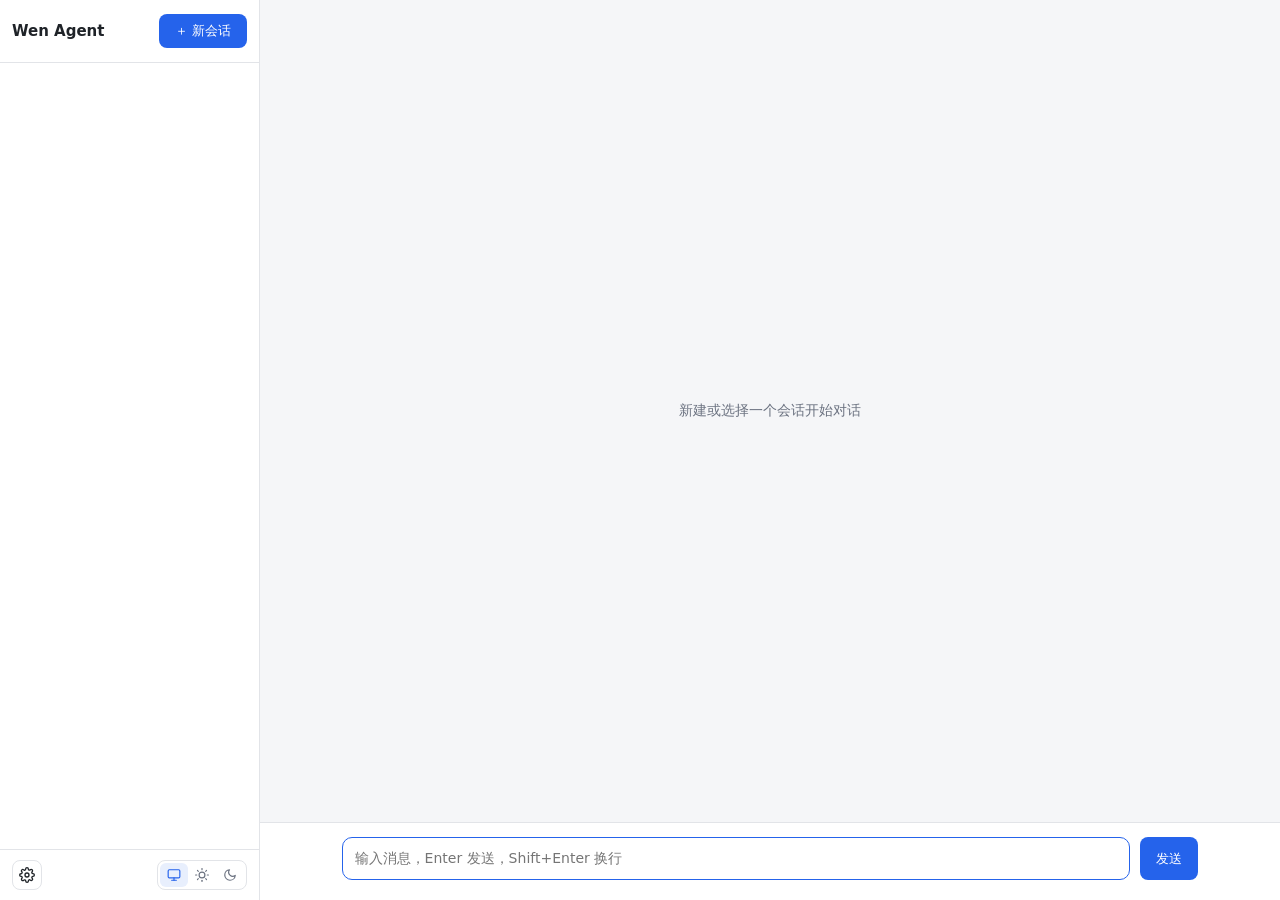
==== internal/server/webui/index.html @ 8506fc9f "web：设置页新增「模型」栏目，补充模型配置文档 - 左侧导航支持栏目切换（读 data-section，此前只是预留骨架），插件仍是默认   栏目，模型排在其后。 - 模型页：提供商卡片（类型 / " ====
<!DOCTYPE html>
<html lang="zh-CN">
<head>
  <meta charset="UTF-8">
  <meta name="viewport" content="width=device-width, initial-scale=1.0">
  <title>Wen Agent</title>
  <script>
    // 首屏前确定主题，避免闪白/闪黑
    (function () {
      var s = localStorage.getItem("wen-theme") || "system";
      var dark = s === "dark" || (s === "system" && matchMedia("(prefers-color-scheme: dark)").matches);
      document.documentElement.dataset.theme = dark ? "dark" : "light";
    })();
  </script>
  <link rel="stylesheet" href="style.css">
</head>
<body>
  <div class="app">
    <aside class="sidebar">
      <div class="sidebar-header">
        <span class="logo">Wen Agent</span>
        <div class="header-actions">
          <button id="btn-new" class="btn-primary" title="新建会话">＋ 新会话</button>
        </div>
      </div>
      <ul id="session-list" class="session-list"></ul>
      <div class="sidebar-footer">
        <button id="btn-settings" class="btn-icon btn-square" title="设置">
          <svg viewBox="0 0 24 24" fill="none" stroke="currentColor" stroke-width="2" stroke-linecap="round" stroke-linejoin="round"><circle cx="12" cy="12" r="3"/><path d="M19.4 15a1.65 1.65 0 0 0 .33 1.82l.06.06a2 2 0 1 1-2.83 2.83l-.06-.06a1.65 1.65 0 0 0-1.82-.33 1.65 1.65 0 0 0-1 1.51V21a2 2 0 1 1-4 0v-.09A1.65 1.65 0 0 0 9 19.4a1.65 1.65 0 0 0-1.82.33l-.06.06a2 2 0 1 1-2.83-2.83l.06-.06a1.65 1.65 0 0 0 .33-1.82 1.65 1.65 0 0 0-1.51-1H3a2 2 0 1 1 0-4h.09A1.65 1.65 0 0 0 4.6 9a1.65 1.65 0 0 0-.33-1.82l-.06-.06a2 2 0 1 1 2.83-2.83l.06.06a1.65 1.65 0 0 0 1.82.33H9a1.65 1.65 0 0 0 1-1.51V3a2 2 0 1 1 4 0v.09a1.65 1.65 0 0 0 1 1.51 1.65 1.65 0 0 0 1.82-.33l.06-.06a2 2 0 1 1 2.83 2.83l-.06.06a1.65 1.65 0 0 0-.33 1.82V9a1.65 1.65 0 0 0 1.51 1H21a2 2 0 1 1 0 4h-.09a1.65 1.65 0 0 0-1.51 1z"/></svg>
        </button>
        <div id="theme-seg" class="theme-seg" title="界面风格">
          <span class="theme-seg-thumb"></span>
          <button class="theme-seg-btn" data-theme-opt="system" title="跟随系统">
            <svg viewBox="0 0 24 24" fill="none" stroke="currentColor" stroke-width="2" stroke-linecap="round" stroke-linejoin="round"><rect x="2" y="3" width="20" height="14" rx="2" ry="2"/><line x1="8" y1="21" x2="16" y2="21"/><line x1="12" y1="17" x2="12" y2="21"/></svg>
          </button>
          <button class="theme-seg-btn" data-theme-opt="light" title="浅色">
            <svg viewBox="0 0 24 24" fill="none" stroke="currentColor" stroke-width="2" stroke-linecap="round" stroke-linejoin="round"><circle cx="12" cy="12" r="5"/><line x1="12" y1="1" x2="12" y2="3"/><line x1="12" y1="21" x2="12" y2="23"/><line x1="4.22" y1="4.22" x2="5.64" y2="5.64"/><line x1="18.36" y1="18.36" x2="19.78" y2="19.78"/><line x1="1" y1="12" x2="3" y2="12"/><line x1="21" y1="12" x2="23" y2="12"/><line x1="4.22" y1="19.78" x2="5.64" y2="18.36"/><line x1="18.36" y1="5.64" x2="19.78" y2="4.22"/></svg>
          </button>
          <button class="theme-seg-btn" data-theme-opt="dark" title="深色">
            <svg viewBox="0 0 24 24" fill="none" stroke="currentColor" stroke-width="2" stroke-linecap="round" stroke-linejoin="round"><path d="M21 12.79A9 9 0 1 1 11.21 3 7 7 0 0 0 21 12.79z"/></svg>
          </button>
        </div>
      </div>
    </aside>

    <main class="chat">
      <div id="messages" class="messages">
        <div class="empty-hint" id="empty-hint">新建或选择一个会话开始对话</div>
      </div>
      <form id="chat-form" class="composer">
        <div id="cmd-menu" class="cmd-menu hidden"></div>
        <textarea id="input" rows="1" placeholder="输入消息，Enter 发送，Shift+Enter 换行"></textarea>
        <button type="submit" id="btn-send" class="btn-primary">发送</button>
      </form>
    </main>
  </div>

  <div id="settings-view" class="settings-view hidden">
    <div class="settings-header">
      <button id="btn-settings-back" class="btn-icon btn-square" title="返回">
        <svg viewBox="0 0 24 24" fill="none" stroke="currentColor" stroke-width="2" stroke-linecap="round" stroke-linejoin="round"><path d="M19 12H5"/><path d="M12 19l-7-7 7-7"/></svg>
      </button>
      <span class="settings-title">设置</span>
    </div>
    <div class="settings-main">
      <nav class="settings-nav" id="settings-nav">
        <button class="settings-nav-item active" data-section="plugins">插件</button>
        <button class="settings-nav-item" data-section="models">模型</button>
      </nav>
      <div class="settings-content">
        <section class="settings-section" id="section-plugins">
          <h3>插件</h3>
          <p class="settings-desc">开关立即生效并持久化，作用于下一次对话请求。</p>
          <div id="settings-plugins" class="plugin-grid"></div>
        </section>
        <section class="settings-section hidden" id="section-models">
          <h3>模型</h3>
          <p class="settings-desc">改动写入 &lt;配置目录&gt;/models.json，保存后下一次对话请求即生效。</p>
          <div id="models-error" class="modal-error hidden"></div>
          <div class="models-toolbar">
            <span id="models-current" class="models-current"></span>
            <button id="btn-add-provider" class="btn-primary" type="button">＋ 新增提供商</button>
          </div>
          <div id="settings-models" class="provider-list"></div>
        </section>
      </div>
    </div>
  </div>

  <div id="plugin-config-modal" class="modal-overlay hidden">
    <div class="modal" role="dialog" aria-modal="true" aria-labelledby="plugin-config-title">
      <div class="modal-head">
        <span class="modal-title" id="plugin-config-title">插件配置</span>
        <button id="btn-config-close" class="btn-icon btn-square" type="button" title="关闭">
          <svg viewBox="0 0 24 24" fill="none" stroke="currentColor" stroke-width="2" stroke-linecap="round" stroke-linejoin="round"><line x1="18" y1="6" x2="6" y2="18"/><line x1="6" y1="6" x2="18" y2="18"/></svg>
        </button>
      </div>
      <form id="plugin-config-form" class="modal-body"></form>
      <div id="plugin-config-error" class="modal-error hidden"></div>
      <div class="modal-foot">
        <button id="btn-config-reset" class="btn-ghost" type="button">恢复默认</button>
        <span class="modal-foot-gap"></span>
        <button id="btn-config-cancel" class="btn-ghost" type="button">取消</button>
        <button id="btn-config-save" class="btn-primary" type="button">保存</button>
      </div>
    </div>
  </div>

  <div id="provider-modal" class="modal-overlay hidden">
    <div class="modal" role="dialog" aria-modal="true" aria-labelledby="provider-modal-title">
      <div class="modal-head">
        <span class="modal-title" id="provider-modal-title">提供商</span>
        <button id="btn-provider-close" class="btn-icon btn-square" type="button" title="关闭">
          <svg viewBox="0 0 24 24" fill="none" stroke="currentColor" stroke-width="2" stroke-linecap="round" stroke-linejoin="round"><line x1="18" y1="6" x2="6" y2="18"/><line x1="6" y1="6" x2="18" y2="18"/></svg>
        </button>
      </div>
      <form id="provider-form" class="modal-body"></form>
      <div id="provider-error" class="modal-error hidden"></div>
      <div class="modal-foot">
        <button id="btn-provider-test" class="btn-ghost" type="button">测试连接</button>
        <span class="modal-foot-gap"></span>
        <button id="btn-provider-cancel" class="btn-ghost" type="button">取消</button>
        <button id="btn-provider-save" class="btn-primary" type="button">保存</button>
      </div>
    </div>
  </div>

  <div id="model-modal" class="modal-overlay hidden">
    <div class="modal" role="dialog" aria-modal="true" aria-labelledby="model-modal-title">
      <div class="modal-head">
        <span class="modal-title" id="model-modal-title">模型</span>
        <button id="btn-model-close" class="btn-icon btn-square" type="button" title="关闭">
          <svg viewBox="0 0 24 24" fill="none" stroke="currentColor" stroke-width="2" stroke-linecap="round" stroke-linejoin="round"><line x1="18" y1="6" x2="6" y2="18"/><line x1="6" y1="6" x2="18" y2="18"/></svg>
        </button>
      </div>
      <form id="model-form" class="modal-body"></form>
      <div id="model-error" class="modal-error hidden"></div>
      <div class="modal-foot">
        <span class="modal-foot-gap"></span>
        <button id="btn-model-cancel" class="btn-ghost" type="button">取消</button>
        <button id="btn-model-save" class="btn-primary" type="button">保存</button>
      </div>
    </div>
  </div>

  <script src="vendor/marked.min.js"></script>
  <script src="vendor/purify.min.js"></script>
  <script src="app.js"></script>
</body>
</html>
---- internal/server/webui/style.css ----
* { margin: 0; padding: 0; box-sizing: border-box; }

:root {
  --bg: #f5f6f8;
  --panel: #ffffff;
  --border: #e2e4e8;
  --text: #1f2328;
  --text-dim: #6b7280;
  --accent: #2563eb;
  --accent-hover: #1d4ed8;
  --user-bubble: #2563eb;
  --tool-bg: #f0f1f3;
  --active-bg: #e8effd;
  --danger: #dc2626;
  --danger-bg: #fee2e2;
  --code-bg: rgba(0, 0, 0, 0.06);
  --pre-bg: #0f172a;
  --pre-text: #e2e8f0;
}

:root[data-theme="dark"] {
  --bg: #12151a;
  --panel: #1a1f26;
  --border: #2b323c;
  --text: #e5e7eb;
  --text-dim: #98a2b0;
  --accent: #3b82f6;
  --accent-hover: #2563eb;
  --user-bubble: #2b5cc4;
  --tool-bg: #232a33;
  --active-bg: #1f2c48;
  --danger: #f87171;
  --danger-bg: #3d1f1f;
  --code-bg: rgba(255, 255, 255, 0.1);
  --pre-bg: #0b1017;
  --pre-text: #d7e0ec;
}

html, body { height: 100%; }

body {
  font-family: "Segoe UI", "Microsoft YaHei", system-ui, sans-serif;
  color: var(--text);
  background: var(--bg);
}

.app { display: flex; height: 100vh; }

/* ---------- 侧边栏 ---------- */
.sidebar {
  width: 260px;
  flex-shrink: 0;
  background: var(--panel);
  border-right: 1px solid var(--border);
  display: flex;
  flex-direction: column;
}

.sidebar-header {
  padding: 14px 12px;
  display: flex;
  align-items: center;
  justify-content: space-between;
  border-bottom: 1px solid var(--border);
}

.logo { font-weight: 700; font-size: 15px; }

.header-actions { display: flex; align-items: center; gap: 6px; }

.btn-icon {
  border: 1px solid var(--border);
  background: var(--panel);
  color: var(--text);
  border-radius: 8px;
  padding: 5px 8px;
  font-size: 14px;
  line-height: 1;
  cursor: pointer;
}
.btn-icon:hover { background: var(--bg); }

/* 正方形图标按钮（SVG 图标随 currentColor 适配明暗主题） */
.btn-square {
  width: 30px;
  height: 30px;
  padding: 0;
  display: inline-flex;
  align-items: center;
  justify-content: center;
}
.btn-square svg { width: 16px; height: 16px; }

.session-list { list-style: none; overflow-y: auto; flex: 1; padding: 8px; }

.sidebar-footer {
  padding: 10px 12px;
  border-top: 1px solid var(--border);
  display: flex;
  align-items: center;
  justify-content: space-between;
}

/* 三段式主题滑块：跟随系统 / 浅色 / 深色 */
.theme-seg {
  position: relative;
  display: flex;
  padding: 2px;
  border: 1px solid var(--border);
  border-radius: 8px;
  background: var(--panel);
}
.theme-seg-btn {
  position: relative;
  z-index: 1;
  width: 28px;
  height: 24px;
  border: none;
  background: none;
  color: var(--text-dim);
  display: inline-flex;
  align-items: center;
  justify-content: center;
  border-radius: 6px;
  cursor: pointer;
}
.theme-seg-btn svg { width: 14px; height: 14px; }
.theme-seg-btn:hover { color: var(--text); }
.theme-seg-btn.active { color: var(--accent); }
.theme-seg-thumb {
  position: absolute;
  top: 2px;
  left: 2px;
  width: 28px;
  height: 24px;
  border-radius: 6px;
  background: var(--active-bg);
  transition: transform 0.15s ease;
}
.theme-seg[data-active="light"] .theme-seg-thumb { transform: translateX(28px); }
.theme-seg[data-active="dark"] .theme-seg-thumb { transform: translateX(56px); }

.session-item {
  padding: 9px 10px;
  border-radius: 8px;
  cursor: pointer;
  font-size: 13px;
  display: flex;
  align-items: center;
  justify-content: space-between;
  gap: 6px;
  color: var(--text-dim);
}

.session-item:hover { background: var(--bg); }
.session-item.active { background: var(--active-bg); color: var(--accent); font-weight: 600; }

.session-item .title {
  overflow: hidden;
  text-overflow: ellipsis;
  white-space: nowrap;
  flex: 1;
}

.session-item .btn-del {
  border: none; background: none; cursor: pointer;
  color: var(--text-dim); font-size: 13px; padding: 2px 4px;
  border-radius: 4px; visibility: hidden;
}
.session-item:hover .btn-del { visibility: visible; }
.session-item .btn-del:hover { color: var(--danger); background: var(--danger-bg); }

/* ---------- 聊天区 ---------- */
.chat { flex: 1; display: flex; flex-direction: column; min-width: 0; }

.messages {
  flex: 1;
  overflow-y: auto;
  padding: 24px clamp(16px, 8%, 120px);
  display: flex;
  flex-direction: column;
  gap: 14px;
}

/* 容器溢出滚动时禁止压缩子项：overflow:hidden 的子项（如工具块）
   自动最小高度会失效，会被 flex 压成一条细线 */
.messages > * { flex-shrink: 0; }

.empty-hint {
  margin: auto;
  color: var(--text-dim);
  font-size: 14px;
}

.msg { display: flex; flex-direction: column; max-width: 85%; }
.msg.user { align-self: flex-end; align-items: flex-end; }
.msg.assistant { align-self: flex-start; align-items: flex-start; }

.bubble {
  padding: 10px 14px;
  border-radius: 12px;
  font-size: 14px;
  line-height: 1.65;
  white-space: pre-wrap;
  word-break: break-word;
}

.msg.user .bubble { background: var(--user-bubble); color: #fff; border-bottom-right-radius: 4px; }
.msg.assistant .bubble { background: var(--panel); border: 1px solid var(--border); border-bottom-left-radius: 4px; }

/* ---------- Markdown 内容（助手气泡） ---------- */
.bubble.md { white-space: normal; }

.bubble.md > *:first-child { margin-top: 0; }
.bubble.md > *:last-child { margin-bottom: 0; }

.bubble.md p { margin: 0 0 8px; }

.bubble.md h1, .bubble.md h2, .bubble.md h3, .bubble.md h4 {
  margin: 14px 0 6px;
  line-height: 1.4;
}
.bubble.md h1 { font-size: 18px; }
.bubble.md h2 { font-size: 16px; }
.bubble.md h3 { font-size: 15px; }
.bubble.md h4 { font-size: 14px; }

.bubble.md code {
  font-family: Consolas, "Courier New", monospace;
  font-size: 12.5px;
  background: var(--code-bg);
  padding: 1px 5px;
  border-radius: 4px;
}

.bubble.md pre {
  background: var(--pre-bg);
  color: var(--pre-text);
  padding: 10px 14px;
  border-radius: 8px;
  overflow-x: auto;
  margin: 8px 0;
  line-height: 1.55;
}
.bubble.md pre code {
  background: none;
  padding: 0;
  color: inherit;
}

.bubble.md ul, .bubble.md ol { margin: 4px 0 8px; padding-left: 22px; }
.bubble.md li { margin: 2px 0; }
.bubble.md li > p { margin: 0; }

.bubble.md blockquote {
  border-left: 3px solid var(--border);
  padding: 2px 0 2px 10px;
  margin: 8px 0;
  color: var(--text-dim);
}

.bubble.md table {
  border-collapse: collapse;
  margin: 8px 0;
  display: block;
  max-width: 100%;
  overflow-x: auto;
  font-size: 13px;
}
.bubble.md th, .bubble.md td {
  border: 1px solid var(--border);
  padding: 5px 10px;
  text-align: left;
}
.bubble.md th { background: var(--tool-bg); }

.bubble.md a { color: var(--accent); }
.bubble.md hr { border: none; border-top: 1px solid var(--border); margin: 12px 0; }
.bubble.md img { max-width: 100%; border-radius: 6px; }

.msg.assistant .bubble.streaming::after {
  content: "▍";
  color: var(--accent);
  animation: blink 1s step-end infinite;
}
@keyframes blink { 50% { opacity: 0; } }

/* 思考过程块 */
.thinking-block {
  align-self: flex-start;
  max-width: 85%;
  border: 1px dashed var(--border);
  border-radius: 8px;
  font-size: 12.5px;
}

.thinking-block summary {
  padding: 7px 12px;
  cursor: pointer;
  color: var(--text-dim);
  user-select: none;
}

.thinking-block .thinking-content {
  border-top: 1px dashed var(--border);
  padding: 8px 12px;
  color: var(--text-dim);
  white-space: pre-wrap;
  word-break: break-word;
  line-height: 1.6;
  max-height: 260px;
  overflow-y: auto;
}

/* 工具调用块 */
.tool-block {
  align-self: flex-start;
  max-width: 85%;
  background: var(--tool-bg);
  border: 1px solid var(--border);
  border-radius: 8px;
  font-size: 12.5px;
  overflow: hidden;
}

.tool-block summary {
  padding: 7px 12px;
  cursor: pointer;
  color: var(--text-dim);
  user-select: none;
}
.tool-block summary .tool-name { color: var(--accent); font-family: Consolas, monospace; }
.tool-block .tool-detail {
  border-top: 1px solid var(--border);
  padding: 8px 12px;
  font-family: Consolas, "Courier New", monospace;
  font-size: 12px;
  white-space: pre-wrap;
  word-break: break-all;
  max-height: 240px;
  overflow-y: auto;
  color: var(--text);
}
.tool-detail .label { color: var(--text-dim); font-family: inherit; }

/* 系统信息块（命令输出等，本地展示） */
.sys-block {
  align-self: center;
  max-width: 85%;
  background: var(--tool-bg);
  border: 1px solid var(--border);
  border-radius: 8px;
  padding: 8px 14px;
  font-size: 12.5px;
  color: var(--text-dim);
  white-space: pre-wrap;
  line-height: 1.8;
}

.msg-error {
  align-self: center;
  color: var(--danger);
  background: var(--danger-bg);
  padding: 8px 14px;
  border-radius: 8px;
  font-size: 13px;
  white-space: pre-wrap;
}

/* ---------- 输入区 ---------- */
.composer {
  display: flex;
  gap: 10px;
  padding: 14px clamp(16px, 8%, 120px) 20px;
  border-top: 1px solid var(--border);
  background: var(--panel);
  position: relative;
}

/* 命令菜单：悬浮于输入框上方 */
.cmd-menu {
  position: absolute;
  bottom: calc(100% + 8px);
  left: clamp(16px, 8%, 120px);
  min-width: 340px;
  max-width: 60%;
  background: var(--panel);
  border: 1px solid var(--border);
  border-radius: 10px;
  box-shadow: 0 8px 24px rgba(0, 0, 0, 0.18);
  overflow: hidden;
  z-index: 10;
}
.cmd-menu.hidden { display: none; }

.cmd-item {
  display: flex;
  align-items: baseline;
  gap: 12px;
  padding: 9px 14px;
  cursor: pointer;
  font-size: 13px;
}
.cmd-item.active, .cmd-item:hover { background: var(--active-bg); }
.cmd-name { color: var(--accent); font-family: Consolas, "Courier New", monospace; flex-shrink: 0; }
.cmd-desc { color: var(--text-dim); font-size: 12px; }

.composer textarea {
  flex: 1;
  resize: none;
  border: 1px solid var(--border);
  border-radius: 10px;
  padding: 10px 12px;
  font: inherit;
  font-size: 14px;
  line-height: 1.5;
  outline: none;
  background: var(--panel);
  color: var(--text);
  overflow-y: hidden; /* 默认无滚动条，超过 3 行后由 JS 打开 */
}
.composer textarea:focus { border-color: var(--accent); }

.btn-primary {
  border: none;
  background: var(--accent);
  color: #fff;
  border-radius: 8px;
  padding: 8px 16px;
  font-size: 13px;
  cursor: pointer;
  flex-shrink: 0;
}
.btn-primary:hover { background: var(--accent-hover); }
.btn-primary:disabled { background: #9ca3af; cursor: not-allowed; }

/* ---------- 设置页（全屏覆盖） ---------- */
.settings-view {
  position: fixed;
  inset: 0;
  background: var(--bg);
  z-index: 100;
  display: flex;
  flex-direction: column;
}
.settings-view.hidden { display: none; }

.settings-header {
  display: flex;
  align-items: center;
  gap: 12px;
  padding: 12px 18px;
  border-bottom: 1px solid var(--border);
  background: var(--panel);
}
.settings-title { font-weight: 700; font-size: 15px; }

.settings-main { flex: 1; display: flex; min-height: 0; }

/* 左侧栏目导航 */
.settings-nav {
  width: 180px;
  flex-shrink: 0;
  background: var(--panel);
  border-right: 1px solid var(--border);
  padding: 12px 8px;
  display: flex;
  flex-direction: column;
  gap: 2px;
}
.settings-nav-item {
  border: none;
  background: none;
  font: inherit;
  font-size: 13px;
  color: var(--text-dim);
  text-align: left;
  padding: 8px 12px;
  border-radius: 8px;
  cursor: pointer;
}
.settings-nav-item:hover { background: var(--bg); }
.settings-nav-item.active { background: var(--active-bg); color: var(--accent); font-weight: 600; }

/* 右侧内容区 */
.settings-content { flex: 1; overflow-y: auto; padding: 20px 24px; }
.settings-section { max-width: 1080px; }
.settings-section.hidden { display: none; }
.settings-section h3 { font-size: 15px; margin-bottom: 4px; }
.settings-desc { font-size: 12.5px; color: var(--text-dim); margin-bottom: 14px; }

/* 插件卡片网格：随宽度一行 2~3 个 */
.plugin-grid {
  display: grid;
  grid-template-columns: repeat(auto-fill, minmax(320px, 1fr));
  gap: 12px;
}
.plugin-card {
  background: var(--panel);
  border: 1px solid var(--border);
  border-radius: 10px;
  padding: 12px 14px;
  display: flex;
  flex-direction: column;
  gap: 6px;
}
.plugin-card-head {
  display: flex;
  align-items: center;
  justify-content: space-between;
  gap: 10px;
}
.plugin-card-name { font-size: 13.5px; font-weight: 600; }
.plugin-card-actions { display: flex; align-items: center; gap: 8px; flex-shrink: 0; }

/* 卡片右上角的配置齿轮（仅有可配置项的插件显示） */
.btn-gear {
  width: 26px;
  height: 26px;
  color: var(--text-dim);
}
.btn-gear:hover { color: var(--text); }
.btn-gear svg { width: 15px; height: 15px; }

.plugin-card-tags { display: flex; flex-wrap: wrap; gap: 4px; }
.plugin-card-tags .tag {
  font-size: 11.5px;
  color: var(--text-dim);
  background: var(--tool-bg);
  border: 1px solid var(--border);
  border-radius: 999px;
  padding: 1px 8px;
}
.plugin-card-desc { font-size: 12.5px; color: var(--text-dim); }

/* 滑动开关 */
.switch { position: relative; display: inline-block; width: 40px; height: 22px; flex-shrink: 0; }
.switch input { opacity: 0; width: 0; height: 0; }
.switch .slider {
  position: absolute;
  inset: 0;
  background: var(--border);
  border-radius: 999px;
  transition: background 0.15s;
  cursor: pointer;
}
.switch .slider::before {
  content: "";
  position: absolute;
  width: 16px;
  height: 16px;
  left: 3px;
  top: 3px;
  background: #fff;
  border-radius: 50%;
  transition: transform 0.15s;
  box-shadow: 0 1px 3px rgba(0, 0, 0, 0.3);
}
.switch input:checked + .slider { background: var(--accent); }
.switch input:checked + .slider::before { transform: translateX(18px); }
.switch input:disabled + .slider { opacity: 0.5; cursor: wait; }

/* ---------- 模型配置 ---------- */
.models-toolbar {
  display: flex;
  align-items: center;
  justify-content: space-between;
  gap: 12px;
  margin-bottom: 14px;
}
.models-current { font-size: 12.5px; color: var(--text-dim); }
.models-current b { color: var(--accent); font-weight: 600; }

.provider-list { display: flex; flex-direction: column; gap: 12px; }
.provider-card {
  background: var(--panel);
  border: 1px solid var(--border);
  border-radius: 10px;
  padding: 12px 14px;
  display: flex;
  flex-direction: column;
  gap: 8px;
}
.provider-head { display: flex; align-items: center; gap: 8px; }
.provider-name { font-size: 13.5px; font-weight: 600; }
.provider-head .tag {
  font-size: 11.5px;
  color: var(--text-dim);
  background: var(--tool-bg);
  border: 1px solid var(--border);
  border-radius: 999px;
  padding: 1px 8px;
}
.provider-actions { margin-left: auto; display: flex; gap: 4px; }
.provider-meta {
  font-size: 12px;
  color: var(--text-dim);
  font-family: Consolas, "Courier New", monospace;
  word-break: break-all;
}

.model-list { display: flex; flex-direction: column; gap: 2px; border-top: 1px solid var(--border); padding-top: 8px; }
.model-row {
  display: flex;
  align-items: center;
  gap: 10px;
  padding: 6px 8px;
  border-radius: 8px;
  cursor: pointer;
}
.model-row:hover { background: var(--bg); }
.model-row.active { background: var(--active-bg); }
.model-row.active .model-name { color: var(--accent); font-weight: 600; }
.model-radio {
  width: 14px;
  height: 14px;
  border: 2px solid var(--border);
  border-radius: 50%;
  flex-shrink: 0;
}
.model-row.active .model-radio {
  border-color: var(--accent);
  background: var(--accent);
  box-shadow: inset 0 0 0 3px var(--panel);
}
.model-name { font-size: 13px; }
.model-id { font-size: 11.5px; color: var(--text-dim); font-family: Consolas, "Courier New", monospace; }
.model-row-actions { margin-left: auto; display: flex; gap: 2px; opacity: 0; }
.model-row:hover .model-row-actions, .model-row.active .model-row-actions { opacity: 1; }
.model-empty { font-size: 12.5px; color: var(--text-dim); padding: 6px 8px; }
.btn-link {
  border: none;
  background: none;
  color: var(--accent);
  font: inherit;
  font-size: 12.5px;
  padding: 4px 8px;
  text-align: left;
  cursor: pointer;
}
.btn-link:hover { text-decoration: underline; }

/* ---------- 弹窗（插件配置 / 模型配置） ---------- */
.modal-overlay {
  position: fixed;
  inset: 0;
  z-index: 200;
  background: rgba(0, 0, 0, 0.45);
  display: flex;
  align-items: center;
  justify-content: center;
  padding: 20px;
}
.modal-overlay.hidden { display: none; }

.modal {
  width: 100%;
  max-width: 420px;
  max-height: 100%;
  background: var(--panel);
  border: 1px solid var(--border);
  border-radius: 12px;
  box-shadow: 0 12px 32px rgba(0, 0, 0, 0.25);
  display: flex;
  flex-direction: column;
  overflow: hidden;
}
.modal-head {
  display: flex;
  align-items: center;
  justify-content: space-between;
  gap: 10px;
  padding: 12px 14px;
  border-bottom: 1px solid var(--border);
}
.modal-title { font-size: 14px; font-weight: 600; }
.modal-body { padding: 14px; overflow-y: auto; display: flex; flex-direction: column; gap: 14px; }
.modal-foot {
  display: flex;
  align-items: center;
  gap: 8px;
  padding: 12px 14px;
  border-top: 1px solid var(--border);
}
.modal-foot-gap { flex: 1; }
.modal-error {
  margin: 0 14px 12px;
  padding: 8px 10px;
  border-radius: 8px;
  font-size: 12.5px;
  color: var(--danger);
  background: var(--danger-bg);
}
.modal-error.hidden { display: none; }

.btn-ghost {
  border: 1px solid var(--border);
  background: var(--panel);
  color: var(--text);
  border-radius: 8px;
  padding: 8px 14px;
  font: inherit;
  font-size: 13px;
  cursor: pointer;
}
.btn-ghost:hover { background: var(--bg); }

/* 配置表单项 */
.field { display: flex; flex-direction: column; gap: 5px; }
.field-label { font-size: 13px; font-weight: 600; }
.field-desc { font-size: 12px; color: var(--text-dim); line-height: 1.5; }
.field input[type="text"], .field input[type="number"], .field select {
  border: 1px solid var(--border);
  border-radius: 8px;
  padding: 7px 10px;
  font: inherit;
  font-size: 13px;
  background: var(--panel);
  color: var(--text);
  outline: none;
}
.field input:focus, .field select:focus { border-color: var(--accent); }
.field-row { display: flex; align-items: center; justify-content: space-between; gap: 10px; }
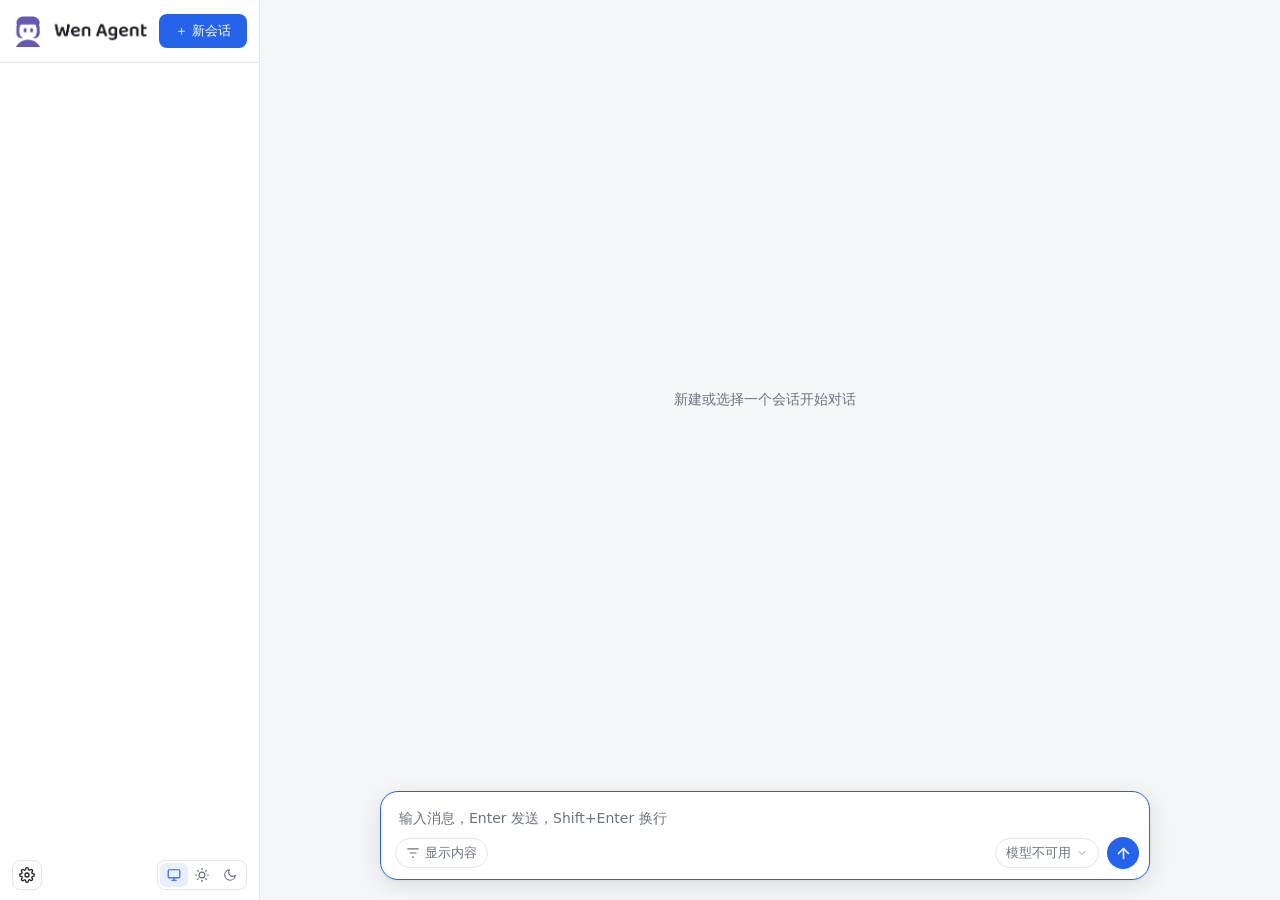
==== commit 0475e07b: "聊天界面改版：悬浮输入框、内容筛选、模型快捷切换 原来的界面是上下分栏加一个文字发送按钮，聊天内容按窗口百分比留白，超宽屏上行长 失控；想看模型此刻发出去的提示词只能翻日志，换模型要进设置页。  界面" ====
--- a/internal/server/webui/index.html
+++ b/internal/server/webui/index.html
@@ -4,12 +4,17 @@
   <meta charset="UTF-8">
   <meta name="viewport" content="width=device-width, initial-scale=1.0">
   <title>Wen Agent</title>
+  <link rel="icon" href="favicon.ico" sizes="any">
+  <link rel="icon" type="image/png" href="assets/logo-512.png" sizes="512x512">
+  <link rel="apple-touch-icon" href="assets/logo-512.png">
   <script>
-    // 首屏前确定主题，避免闪白/闪黑
+    // 首屏前确定主题与聊天栏宽度，避免闪白/闪黑与布局跳动。
+    // 两者都只写标记，具体取值在 style.css 里，这里不重复任何数值。
     (function () {
       var s = localStorage.getItem("wen-theme") || "system";
       var dark = s === "dark" || (s === "system" && matchMedia("(prefers-color-scheme: dark)").matches);
       document.documentElement.dataset.theme = dark ? "dark" : "light";
+      document.documentElement.dataset.chatWidth = localStorage.getItem("wen-chat-width") || "medium";
     })();
   </script>
   <link rel="stylesheet" href="style.css">
@@ -18,16 +23,19 @@
   <div class="app">
     <aside class="sidebar">
       <div class="sidebar-header">
-        <span class="logo">Wen Agent</span>
+        <span class="logo" role="img" aria-label="Wen Agent"></span>
         <div class="header-actions">
           <button id="btn-new" class="btn-primary" title="新建会话">＋ 新会话</button>
         </div>
       </div>
       <ul id="session-list" class="session-list"></ul>
       <div class="sidebar-footer">
-        <button id="btn-settings" class="btn-icon btn-square" title="设置">
-          <svg viewBox="0 0 24 24" fill="none" stroke="currentColor" stroke-width="2" stroke-linecap="round" stroke-linejoin="round"><circle cx="12" cy="12" r="3"/><path d="M19.4 15a1.65 1.65 0 0 0 .33 1.82l.06.06a2 2 0 1 1-2.83 2.83l-.06-.06a1.65 1.65 0 0 0-1.82-.33 1.65 1.65 0 0 0-1 1.51V21a2 2 0 1 1-4 0v-.09A1.65 1.65 0 0 0 9 19.4a1.65 1.65 0 0 0-1.82.33l-.06.06a2 2 0 1 1-2.83-2.83l.06-.06a1.65 1.65 0 0 0 .33-1.82 1.65 1.65 0 0 0-1.51-1H3a2 2 0 1 1 0-4h.09A1.65 1.65 0 0 0 4.6 9a1.65 1.65 0 0 0-.33-1.82l-.06-.06a2 2 0 1 1 2.83-2.83l.06.06a1.65 1.65 0 0 0 1.82.33H9a1.65 1.65 0 0 0 1-1.51V3a2 2 0 1 1 4 0v.09a1.65 1.65 0 0 0 1 1.51 1.65 1.65 0 0 0 1.82-.33l.06-.06a2 2 0 1 1 2.83 2.83l-.06.06a1.65 1.65 0 0 0-.33 1.82V9a1.65 1.65 0 0 0 1.51 1H21a2 2 0 1 1 0 4h-.09a1.65 1.65 0 0 0-1.51 1z"/></svg>
-        </button>
+        <div class="footer-left">
+          <button id="btn-settings" class="btn-icon btn-square" title="设置">
+            <svg viewBox="0 0 24 24" fill="none" stroke="currentColor" stroke-width="2" stroke-linecap="round" stroke-linejoin="round"><circle cx="12" cy="12" r="3"/><path d="M19.4 15a1.65 1.65 0 0 0 .33 1.82l.06.06a2 2 0 1 1-2.83 2.83l-.06-.06a1.65 1.65 0 0 0-1.82-.33 1.65 1.65 0 0 0-1 1.51V21a2 2 0 1 1-4 0v-.09A1.65 1.65 0 0 0 9 19.4a1.65 1.65 0 0 0-1.82.33l-.06.06a2 2 0 1 1-2.83-2.83l.06-.06a1.65 1.65 0 0 0 .33-1.82 1.65 1.65 0 0 0-1.51-1H3a2 2 0 1 1 0-4h.09A1.65 1.65 0 0 0 4.6 9a1.65 1.65 0 0 0-.33-1.82l-.06-.06a2 2 0 1 1 2.83-2.83l.06.06a1.65 1.65 0 0 0 1.82.33H9a1.65 1.65 0 0 0 1-1.51V3a2 2 0 1 1 4 0v.09a1.65 1.65 0 0 0 1 1.51 1.65 1.65 0 0 0 1.82-.33l.06-.06a2 2 0 1 1 2.83 2.83l-.06.06a1.65 1.65 0 0 0-.33 1.82V9a1.65 1.65 0 0 0 1.51 1H21a2 2 0 1 1 0 4h-.09a1.65 1.65 0 0 0-1.51 1z"/></svg>
+          </button>
+          <span id="version-label" class="version-label"></span>
+        </div>
         <div id="theme-seg" class="theme-seg" title="界面风格">
           <span class="theme-seg-thumb"></span>
           <button class="theme-seg-btn" data-theme-opt="system" title="跟随系统">
@@ -48,9 +56,30 @@
         <div class="empty-hint" id="empty-hint">新建或选择一个会话开始对话</div>
       </div>
       <form id="chat-form" class="composer">
-        <div id="cmd-menu" class="cmd-menu hidden"></div>
-        <textarea id="input" rows="1" placeholder="输入消息，Enter 发送，Shift+Enter 换行"></textarea>
-        <button type="submit" id="btn-send" class="btn-primary">发送</button>
+        <div class="composer-box">
+          <div id="cmd-menu" class="cmd-menu hidden"></div>
+          <textarea id="input" rows="1" placeholder="输入消息，Enter 发送，Shift+Enter 换行"></textarea>
+          <div class="composer-bar">
+            <div class="composer-anchor">
+              <button type="button" id="btn-filter" class="chip" title="选择聊天区显示哪些内容">
+                <svg viewBox="0 0 24 24" fill="none" stroke="currentColor" stroke-width="2" stroke-linecap="round" stroke-linejoin="round"><path d="M3 5h18"/><path d="M7 12h10"/><path d="M11 19h2"/></svg>
+                <span>显示内容</span>
+              </button>
+              <div id="filter-menu" class="popup-menu hidden"></div>
+            </div>
+            <div class="composer-anchor anchor-right">
+              <button type="button" id="btn-model" class="chip" title="切换当前使用的模型">
+                <span id="model-label">—</span>
+                <svg class="chip-caret" viewBox="0 0 24 24" fill="none" stroke="currentColor" stroke-width="2" stroke-linecap="round" stroke-linejoin="round"><path d="M6 9l6 6 6-6"/></svg>
+              </button>
+              <div id="model-menu" class="popup-menu align-right hidden"></div>
+            </div>
+            <button type="submit" id="btn-send" class="btn-send" title="发送" aria-label="发送">
+              <svg class="icon-send" viewBox="0 0 24 24" fill="none" stroke="currentColor" stroke-width="2.2" stroke-linecap="round" stroke-linejoin="round"><path d="M12 19V5"/><path d="M5 12l7-7 7 7"/></svg>
+              <svg class="icon-stop" viewBox="0 0 24 24" fill="currentColor" stroke="none"><rect x="7" y="7" width="10" height="10" rx="1.5"/></svg>
+            </button>
+          </div>
+        </div>
       </form>
     </main>
   </div>
@@ -64,14 +93,37 @@
     </div>
     <div class="settings-main">
       <nav class="settings-nav" id="settings-nav">
-        <button class="settings-nav-item active" data-section="plugins">插件</button>
-        <button class="settings-nav-item" data-section="models">模型</button>
+        <button class="settings-nav-item active" data-section="general">
+          <svg viewBox="0 0 24 24" fill="none" stroke="currentColor" stroke-width="2" stroke-linecap="round" stroke-linejoin="round"><line x1="4" y1="21" x2="4" y2="14"/><line x1="4" y1="10" x2="4" y2="3"/><line x1="12" y1="21" x2="12" y2="12"/><line x1="12" y1="8" x2="12" y2="3"/><line x1="20" y1="21" x2="20" y2="16"/><line x1="20" y1="12" x2="20" y2="3"/><line x1="1" y1="14" x2="7" y2="14"/><line x1="9" y1="8" x2="15" y2="8"/><line x1="17" y1="16" x2="23" y2="16"/></svg>
+          <span>通用</span>
+        </button>
+        <button class="settings-nav-item" data-section="plugins">
+          <svg viewBox="0 0 24 24" fill="none" stroke="currentColor" stroke-width="2" stroke-linecap="round" stroke-linejoin="round"><path d="M6 4h3a3 3 0 0 0 6 0h3a2 2 0 0 1 2 2v3a3 3 0 0 0 0 6v3a2 2 0 0 1-2 2h-3a3 3 0 0 1-6 0H6a2 2 0 0 1-2-2v-3a3 3 0 0 1 0-6V6a2 2 0 0 1 2-2z"/></svg>
+          <span>插件</span>
+        </button>
+        <button class="settings-nav-item" data-section="models">
+          <svg viewBox="0 0 24 24" fill="none" stroke="currentColor" stroke-width="2" stroke-linecap="round" stroke-linejoin="round"><rect x="4" y="4" width="16" height="16" rx="2"/><rect x="9" y="9" width="6" height="6"/><line x1="9" y1="1" x2="9" y2="4"/><line x1="15" y1="1" x2="15" y2="4"/><line x1="9" y1="20" x2="9" y2="23"/><line x1="15" y1="20" x2="15" y2="23"/><line x1="20" y1="9" x2="23" y2="9"/><line x1="20" y1="14" x2="23" y2="14"/><line x1="1" y1="9" x2="4" y2="9"/><line x1="1" y1="14" x2="4" y2="14"/></svg>
+          <span>模型</span>
+        </button>
       </nav>
       <div class="settings-content">
-        <section class="settings-section" id="section-plugins">
+        <section class="settings-section" id="section-general">
+          <h3>通用</h3>
+          <p class="settings-desc">界面外观设定，只影响本机的浏览器显示，不写入服务端配置。</p>
+          <div class="field">
+            <span class="field-label">聊天栏宽度</span>
+            <span class="field-desc" id="chat-width-desc"></span>
+            <div class="seg-group" id="chat-width-seg">
+              <button type="button" class="seg-btn" data-width="narrow">窄</button>
+              <button type="button" class="seg-btn" data-width="medium">中</button>
+              <button type="button" class="seg-btn" data-width="wide">宽</button>
+            </div>
+          </div>
+        </section>
+        <section class="settings-section hidden" id="section-plugins">
           <h3>插件</h3>
           <p class="settings-desc">开关立即生效并持久化，作用于下一次对话请求。</p>
-          <div id="settings-plugins" class="plugin-grid"></div>
+          <div id="settings-plugins"></div>
         </section>
         <section class="settings-section hidden" id="section-models">
           <h3>模型</h3>
@@ -106,6 +158,25 @@
     </div>
   </div>
 
+  <div id="plugin-action-modal" class="modal-overlay hidden">
+    <div class="modal" role="dialog" aria-modal="true" aria-labelledby="plugin-action-title">
+      <div class="modal-head">
+        <span class="modal-title" id="plugin-action-title">插件操作</span>
+        <button id="btn-action-close" class="btn-icon btn-square" type="button" title="关闭">
+          <svg viewBox="0 0 24 24" fill="none" stroke="currentColor" stroke-width="2" stroke-linecap="round" stroke-linejoin="round"><line x1="18" y1="6" x2="6" y2="18"/><line x1="6" y1="6" x2="18" y2="18"/></svg>
+        </button>
+      </div>
+      <div class="modal-body plugin-action-body">
+        <img id="plugin-action-image" class="plugin-action-image hidden" alt="" />
+        <div id="plugin-action-message" class="plugin-action-message"></div>
+      </div>
+      <div class="modal-foot">
+        <span class="modal-foot-gap"></span>
+        <button id="btn-action-dismiss" class="btn-ghost" type="button">关闭</button>
+      </div>
+    </div>
+  </div>
+
   <div id="provider-modal" class="modal-overlay hidden">
     <div class="modal" role="dialog" aria-modal="true" aria-labelledby="provider-modal-title">
       <div class="modal-head">
--- a/internal/server/webui/style.css
+++ b/internal/server/webui/style.css
@@ -13,10 +13,21 @@
   --active-bg: #e8effd;
   --danger: #dc2626;
   --danger-bg: #fee2e2;
+  --ok: #15803d;
+  --ok-bg: #dcfce7;
   --code-bg: rgba(0, 0, 0, 0.06);
   --pre-bg: #0f172a;
   --pre-text: #e2e8f0;
-}
+  --scrollbar-thumb: rgba(0, 0, 0, 0.22);
+  --scrollbar-thumb-hover: rgba(0, 0, 0, 0.38);
+  --chat-width: 740px;
+}
+
+/* 聊天栏宽度三档。取值只写在这里：首屏脚本与设置页都只认 data-chat-width 这个标记，
+   不在 JS 里重复任何数值，改档位宽度只需改这三行。 */
+:root[data-chat-width="narrow"] { --chat-width: 600px; }
+:root[data-chat-width="medium"] { --chat-width: 740px; }
+:root[data-chat-width="wide"] { --chat-width: 920px; }
 
 :root[data-theme="dark"] {
   --bg: #12151a;
@@ -31,9 +42,13 @@
   --active-bg: #1f2c48;
   --danger: #f87171;
   --danger-bg: #3d1f1f;
+  --ok: #4ade80;
+  --ok-bg: #16301f;
   --code-bg: rgba(255, 255, 255, 0.1);
   --pre-bg: #0b1017;
   --pre-text: #d7e0ec;
+  --scrollbar-thumb: rgba(255, 255, 255, 0.18);
+  --scrollbar-thumb-hover: rgba(255, 255, 255, 0.32);
 }
 
 html, body { height: 100%; }
@@ -44,6 +59,36 @@
   background: var(--bg);
 }
 
+/* ---------- 滚动条 ---------- */
+/* 自绘滚动条：细窄、圆角、悬停才变明显。适用于所有滚动容器（会话列表、
+   消息区、设置页、弹窗、两处 textarea），故用通配符而非逐个选择器——漏一处就会
+   在那里突冒出一根原生滚动条。
+   ::-webkit-scrollbar 与标准属性（scrollbar-width / scrollbar-color）**不能叠着写**当渐进增强：
+   Chromium 一旦在元素上看到标准属性，就会整体忽略 ::-webkit- 那一套，两边都写反而只剩
+   “细一点的原生滚动条”。因此用 @supports 把两条路互斥开，只有不认识 ::-webkit-scrollbar 的
+   浏览器（Firefox）才走标准属性。
+   滑块一律用 background-color 而非 background 简写：后者会把 background-clip 重置回 border-box，
+   悬停时滑块会突然变胖。 */
+*::-webkit-scrollbar { width: 10px; height: 10px; }
+*::-webkit-scrollbar-track { background-color: transparent; }
+*::-webkit-scrollbar-thumb {
+  background-color: var(--scrollbar-thumb);
+  border: 2px solid transparent; /* 透明边框：视觉上滑块只有 6px，可点区域仍是 10px */
+  background-clip: padding-box;
+  border-radius: 999px;
+}
+*::-webkit-scrollbar-thumb:hover { background-color: var(--scrollbar-thumb-hover); }
+*::-webkit-scrollbar-corner { background-color: transparent; }
+
+/* 代码块两个主题下都是深色底，跟随主题的深色滑块在浅色主题里会看不见 */
+.bubble.md pre::-webkit-scrollbar-thumb { background-color: rgba(255, 255, 255, 0.22); }
+.bubble.md pre::-webkit-scrollbar-thumb:hover { background-color: rgba(255, 255, 255, 0.38); }
+
+@supports not selector(::-webkit-scrollbar) {
+  * { scrollbar-width: thin; scrollbar-color: var(--scrollbar-thumb) transparent; }
+  .bubble.md pre { scrollbar-color: rgba(255, 255, 255, 0.22) transparent; }
+}
+
 .app { display: flex; height: 100vh; }
 
 /* ---------- 侧边栏 ---------- */
@@ -64,7 +109,15 @@
   border-bottom: 1px solid var(--border);
 }
 
-.logo { font-weight: 700; font-size: 15px; }
+/* Logo 用背景图而非 <img>：明暗两版靠 [data-theme] 切换，浏览器只会去取当前
+   主题用到的那一张；换成两个 <img> 靠 display 隐藏的话，两张都会被下载，
+   读屏也会把同一个名字念两遍。宽度由原图比例算出，不写死数值。 */
+.logo {
+  height: 32px; /* 与「＋ 新会话」按钮的高度相称；再大就与它挤在一起了 */
+  aspect-ratio: 558 / 132;
+  background: url("assets/logo-lockup-light.png") left center / contain no-repeat;
+}
+[data-theme="dark"] .logo { background-image: url("assets/logo-lockup-dark.png"); }
 
 .header-actions { display: flex; align-items: center; gap: 6px; }
 
@@ -79,6 +132,9 @@
   cursor: pointer;
 }
 .btn-icon:hover { background: var(--bg); }
+/* 危险操作（删除）的图标按钮：常态即着色，与确认弹窗的危险色一致 */
+.btn-icon.btn-icon-danger { color: var(--danger); }
+.btn-icon.btn-icon-danger:hover { background: var(--danger-bg); }
 
 /* 正方形图标按钮（SVG 图标随 currentColor 适配明暗主题） */
 .btn-square {
@@ -95,10 +151,17 @@
 
 .sidebar-footer {
   padding: 10px 12px;
-  border-top: 1px solid var(--border);
   display: flex;
   align-items: center;
   justify-content: space-between;
+}
+
+/* 底栏左侧：设置齿轮 + 版本号；主题滑块单独靠右 */
+.footer-left { display: flex; align-items: center; gap: 8px; }
+.version-label {
+  font-size: 11.5px;
+  color: var(--text-dim);
+  user-select: none;
 }
 
 /* 三段式主题滑块：跟随系统 / 浅色 / 深色 */
@@ -171,12 +234,24 @@
 .session-item .btn-del:hover { color: var(--danger); background: var(--danger-bg); }
 
 /* ---------- 聊天区 ---------- */
-.chat { flex: 1; display: flex; flex-direction: column; min-width: 0; }
+/* 消息区与输入框共用一个栏宽：定宽居中而非百分比内边距——按百分比算，
+   超宽屏上行长仍然失控。两者取同一个变量，保证左右永远对齐。 */
+.chat {
+  --chat-gutter: max(16px, calc((100% - var(--chat-width)) / 2));
+  --composer-h: 96px; /* 由 JS 按输入框实测高度覆盖，这里只是首屏前的初值 */
+  flex: 1;
+  position: relative; /* 悬浮输入框的定位基准 */
+  display: flex;
+  flex-direction: column;
+  min-width: 0;
+}
 
 .messages {
   flex: 1;
   overflow-y: auto;
-  padding: 24px clamp(16px, 8%, 120px);
+  scrollbar-gutter: stable; /* 内容从不满一屏长到超出时不再横向抖动 */
+  /* 底部留出输入框的高度，否则最后一条消息会被悬浮框压住 */
+  padding: 24px var(--chat-gutter) calc(var(--composer-h) + 16px);
   display: flex;
   flex-direction: column;
   gap: 14px;
@@ -343,6 +418,41 @@
 }
 .tool-detail .label { color: var(--text-dim); font-family: inherit; }
 
+/* 提示词块：本次调用实际提交给模型的请求体，仅调试时显示 */
+.prompt-block {
+  border: 1px dashed var(--border);
+  border-radius: 8px;
+  background: var(--tool-bg);
+  font-size: 12.5px;
+  overflow: hidden;
+}
+.prompt-block summary {
+  cursor: pointer;
+  padding: 7px 12px;
+  color: var(--text-dim);
+  user-select: none;
+}
+.prompt-block summary .prompt-size { color: var(--text-dim); opacity: 0.75; }
+.prompt-block .prompt-content {
+  padding: 0 12px 10px;
+  max-height: 420px;
+  overflow: auto;
+  white-space: pre-wrap;
+  word-break: break-word;
+  font-family: Consolas, "Courier New", monospace;
+  font-size: 12px;
+  line-height: 1.55;
+  color: var(--text-dim);
+}
+
+/* 显示内容筛选：整块开关，对历史与流式输出一视同仁。
+   按 data-kind 而不是 class 选择——.thinking-block 这个类同时被历史摘要与
+   自动压缩块复用，按类选会把它们一起藏掉。 */
+.messages.hide-thinking [data-kind="thinking"],
+.messages.hide-tools [data-kind="tool"],
+.messages.hide-heartbeat [data-kind="heartbeat"],
+.messages.hide-prompt [data-kind="prompt"] { display: none; }
+
 /* 系统信息块（命令输出等，本地展示） */
 .sys-block {
   align-self: center;
@@ -367,23 +477,120 @@
   white-space: pre-wrap;
 }
 
-/* ---------- 输入区 ---------- */
+/* 操作确认块。这一轮对话正阻塞在这里等回答，所以它要显眼、要压住视线，
+   而且不设默认动作——两个按钮都得点出来。 */
+.confirm-block {
+  align-self: stretch;
+  background: var(--panel);
+  border: 1px solid var(--danger);
+  border-left-width: 4px;
+  border-radius: 8px;
+  padding: 10px 14px;
+  display: flex;
+  flex-direction: column;
+  gap: 8px;
+  font-size: 13px;
+}
+.confirm-head { font-weight: 600; color: var(--danger); }
+.confirm-reason { color: var(--text-dim); font-size: 12.5px; }
+.confirm-detail {
+  margin: 0;
+  padding: 8px 10px;
+  background: var(--tool-bg);
+  border: 1px solid var(--border);
+  border-radius: 6px;
+  font-family: Consolas, "Courier New", monospace;
+  font-size: 12.5px;
+  white-space: pre-wrap;
+  word-break: break-all;
+  max-height: 240px;
+  overflow-y: auto;
+  color: var(--text);
+}
+.confirm-actions { display: flex; align-items: center; gap: 8px; justify-content: flex-end; }
+.confirm-status { margin-right: auto; color: var(--text-dim); font-size: 12.5px; }
+.confirm-actions button { padding: 6px 14px; font-size: 13px; }
+.btn-danger {
+  border: 1px solid var(--danger);
+  background: var(--danger);
+  color: #fff;
+  border-radius: 8px;
+  font: inherit;
+  font-size: 13px;
+  cursor: pointer;
+}
+.btn-danger:hover { filter: brightness(1.08); }
+.btn-danger:disabled { opacity: 0.6; cursor: wait; }
+/* 定稿后收敛为一条记录，不再抢注意力 */
+.confirm-block.confirm-allowed, .confirm-block.confirm-denied {
+  border-color: var(--border);
+  border-left-width: 4px;
+}
+.confirm-block.confirm-allowed { border-left-color: var(--accent); }
+.confirm-block.confirm-denied { border-left-color: var(--text-dim); }
+.confirm-block.confirm-allowed .confirm-head,
+.confirm-block.confirm-denied .confirm-head { color: var(--text-dim); font-weight: 500; }
+
+/* ---------- 输入区（悬浮卡片） ---------- */
+/* 输入框脱离文档流浮在消息区之上，消息从它下面滚过。为免文字在边缘生硬截断，
+   卡片上方铺一层由背景色渐变到透明的遮罩；遮罩不接收指针事件，否则会挡住
+   下面那条消息上的按钮（确认块的允许/拒绝就在那儿）。 */
+/* 输入卡片刻意比消息栏两侧各宽出一段（--composer-bleed）。等宽时消息气泡的左右边缘
+   与卡片边缘重合，滚动经过卡片圆角时，气泡的颜色会从圆角缺口里透出来，那个角看上去
+   一会儿是圆的一会儿是方的。宽出去之后卡片四角背后只有页面底色，不再有这种干扰。
+   右侧还要再让出一个滚动条的宽度（消息区的 scrollbar-gutter 预留的那段，JS 实测下发），
+   否则卡片会压住滚动条。 */
 .composer {
-  display: flex;
-  gap: 10px;
-  padding: 14px clamp(16px, 8%, 120px) 20px;
-  border-top: 1px solid var(--border);
-  background: var(--panel);
+  --composer-bleed: 20px;
+  --composer-side: max(12px, calc(var(--chat-gutter) - var(--composer-bleed)));
+  position: absolute;
+  left: 0;
+  right: 0;
+  bottom: 0;
+  padding: 0 calc(var(--composer-side) + var(--scrollbar-w, 0px)) 20px var(--composer-side);
+  pointer-events: none; /* 只有卡片本身可交互，两侧留白让位给下面的内容 */
+}
+/* 右边同样让开滚动条那一段：遮罩铺满整宽会把消息区的滚动条盖掉一截 */
+.composer::before {
+  content: "";
+  position: absolute;
+  left: 0;
+  right: var(--scrollbar-w, 0px);
+  bottom: 100%;
+  height: 32px;
+  background: linear-gradient(to top, var(--bg), transparent);
+  pointer-events: none;
+}
+
+.composer-box {
+  pointer-events: auto;
   position: relative;
-}
-
-/* 命令菜单：悬浮于输入框上方 */
+  display: flex;
+  flex-direction: column;
+  gap: 8px;
+  padding: 10px 10px 10px 14px;
+  background: var(--panel);
+  border: 1px solid var(--border);
+  border-radius: 18px;
+  box-shadow: 0 6px 24px rgba(0, 0, 0, 0.1), 0 1px 3px rgba(0, 0, 0, 0.06);
+  transition: border-color 0.15s;
+}
+[data-theme="dark"] .composer-box { box-shadow: 0 6px 24px rgba(0, 0, 0, 0.4); }
+.composer-box:focus-within { border-color: var(--accent); }
+
+/* 底部工具条：左侧筛选与模型切换，右侧圆形收发按钮 */
+.composer-bar { display: flex; align-items: center; gap: 8px; }
+.composer-anchor { position: relative; }
+/* 筛选留在左端，模型切换与发送按钮一起靠右 */
+.composer-anchor.anchor-right { margin-left: auto; }
+
+/* 命令菜单：悬浮于输入卡片上方 */
 .cmd-menu {
   position: absolute;
-  bottom: calc(100% + 8px);
-  left: clamp(16px, 8%, 120px);
+  bottom: calc(100% + 10px);
+  left: 0;
   min-width: 340px;
-  max-width: 60%;
+  max-width: 100%;
   background: var(--panel);
   border: 1px solid var(--border);
   border-radius: 10px;
@@ -405,21 +612,67 @@
 .cmd-name { color: var(--accent); font-family: Consolas, "Courier New", monospace; flex-shrink: 0; }
 .cmd-desc { color: var(--text-dim); font-size: 12px; }
 
+/* 输入框本身不再有边框：边框已经画在外层卡片上，套两层会显得笨重 */
 .composer textarea {
-  flex: 1;
   resize: none;
-  border: 1px solid var(--border);
-  border-radius: 10px;
-  padding: 10px 12px;
+  border: none;
+  padding: 6px 4px 0;
   font: inherit;
   font-size: 14px;
   line-height: 1.5;
   outline: none;
-  background: var(--panel);
+  background: transparent;
   color: var(--text);
   overflow-y: hidden; /* 默认无滚动条，超过 3 行后由 JS 打开 */
 }
-.composer textarea:focus { border-color: var(--accent); }
+.composer textarea::placeholder { color: var(--text-dim); }
+
+/* 工具条上的胶囊按钮：筛选与模型切换共用 */
+.chip {
+  display: inline-flex;
+  align-items: center;
+  gap: 5px;
+  max-width: 260px;
+  border: 1px solid var(--border);
+  background: transparent;
+  color: var(--text-dim);
+  border-radius: 999px;
+  padding: 5px 10px;
+  font: inherit;
+  font-size: 12.5px;
+  line-height: 1.4;
+  cursor: pointer;
+  white-space: nowrap;
+}
+.chip:hover { background: var(--bg); color: var(--text); }
+.chip.open { border-color: var(--accent); color: var(--accent); }
+.chip svg { width: 14px; height: 14px; flex-shrink: 0; }
+.chip .chip-caret { width: 12px; height: 12px; opacity: 0.7; }
+.chip > span { overflow: hidden; text-overflow: ellipsis; }
+/* 有筛选项被改动过时点亮，避免「明明藏了东西却看不出来」 */
+.chip.filtered { color: var(--accent); border-color: var(--accent); }
+
+/* 圆形收发按钮：发送为上箭头，等待回复期间变为实心方块可中断本轮生成 */
+.btn-send {
+  flex-shrink: 0;
+  width: 32px;
+  height: 32px;
+  border: none;
+  border-radius: 50%;
+  background: var(--accent);
+  color: #fff;
+  cursor: pointer;
+  display: inline-flex;
+  align-items: center;
+  justify-content: center;
+}
+.btn-send:hover { background: var(--accent-hover); }
+.btn-send:disabled { background: #9ca3af; cursor: not-allowed; }
+.btn-send svg { width: 17px; height: 17px; }
+.btn-send .icon-stop, .btn-send.stop .icon-send { display: none; }
+.btn-send.stop .icon-stop { display: block; }
+.btn-send.stop { background: var(--danger); }
+.btn-send.stop:hover { filter: brightness(0.92); }
 
 .btn-primary {
   border: none;
@@ -433,6 +686,73 @@
 }
 .btn-primary:hover { background: var(--accent-hover); }
 .btn-primary:disabled { background: #9ca3af; cursor: not-allowed; }
+
+/* ---------- 工具条弹出菜单（筛选 / 模型切换） ---------- */
+.popup-menu {
+  position: absolute;
+  bottom: calc(100% + 8px);
+  left: 0;
+  min-width: 210px;
+  background: var(--panel);
+  border: 1px solid var(--border);
+  border-radius: 12px;
+  box-shadow: 0 8px 24px rgba(0, 0, 0, 0.18);
+  padding: 5px;
+  z-index: 20;
+}
+.popup-menu.hidden { display: none; }
+/* 靠右的入口，菜单也向左展开，免得顶出可视区 */
+.popup-menu.align-right { left: auto; right: 0; }
+.popup-title {
+  padding: 6px 10px 4px;
+  font-size: 11.5px;
+  color: var(--text-dim);
+}
+
+.menu-item {
+  display: flex;
+  align-items: center;
+  gap: 9px;
+  width: 100%;
+  padding: 7px 10px;
+  border: none;
+  background: transparent;
+  color: var(--text);
+  font: inherit;
+  font-size: 13px;
+  text-align: left;
+  border-radius: 8px;
+  cursor: pointer;
+  white-space: nowrap;
+}
+.menu-item:hover, .menu-item.active { background: var(--active-bg); }
+.menu-item[disabled] { color: var(--text-dim); cursor: not-allowed; }
+.menu-item[disabled]:hover { background: transparent; }
+.menu-item .menu-check { width: 15px; height: 15px; flex-shrink: 0; color: var(--accent); }
+.menu-item .menu-grow { flex: 1; overflow: hidden; text-overflow: ellipsis; }
+.menu-item .menu-note { color: var(--text-dim); font-size: 11.5px; }
+.menu-item .menu-arrow { width: 13px; height: 13px; opacity: 0.6; flex-shrink: 0; }
+
+/* 模型二级菜单：贴在提供商项右侧向上展开 */
+.menu-sub {
+  position: absolute;
+  left: calc(100% + 4px);
+  bottom: 0;
+  min-width: 190px;
+  max-height: 320px;
+  overflow-y: auto;
+  background: var(--panel);
+  border: 1px solid var(--border);
+  border-radius: 12px;
+  box-shadow: 0 8px 24px rgba(0, 0, 0, 0.18);
+  padding: 5px;
+  z-index: 21;
+}
+/* 本项目的 .hidden 一律按组件各写一条，没有全局兜底的那条，漏写等于不隐藏 */
+.menu-sub.hidden { display: none; }
+/* 右侧放不下时翻到左侧展开 */
+.menu-sub.flip { left: auto; right: calc(100% + 4px); }
+.menu-row { position: relative; }
 
 /* ---------- 设置页（全屏覆盖） ---------- */
 .settings-view {
@@ -457,9 +777,9 @@
 
 .settings-main { flex: 1; display: flex; min-height: 0; }
 
-/* 左侧栏目导航 */
+/* 左侧栏目导航：宽度与聊天页侧边栏一致，切换时不产生位移 */
 .settings-nav {
-  width: 180px;
+  width: 260px;
   flex-shrink: 0;
   background: var(--panel);
   border-right: 1px solid var(--border);
@@ -469,6 +789,9 @@
   gap: 2px;
 }
 .settings-nav-item {
+  display: flex;
+  align-items: center;
+  gap: 8px;
   border: none;
   background: none;
   font: inherit;
@@ -479,20 +802,32 @@
   border-radius: 8px;
   cursor: pointer;
 }
+.settings-nav-item svg { width: 15px; height: 15px; flex-shrink: 0; }
 .settings-nav-item:hover { background: var(--bg); }
 .settings-nav-item.active { background: var(--active-bg); color: var(--accent); font-weight: 600; }
 
 /* 右侧内容区 */
 .settings-content { flex: 1; overflow-y: auto; padding: 20px 24px; }
-.settings-section { max-width: 1080px; }
+/* 不给栏目设总宽上限，卡片网格才能真正按窗口宽度铺满换行；只给说明文字留可读宽度 */
 .settings-section.hidden { display: none; }
 .settings-section h3 { font-size: 15px; margin-bottom: 4px; }
-.settings-desc { font-size: 12.5px; color: var(--text-dim); margin-bottom: 14px; }
-
-/* 插件卡片网格：随宽度一行 2~3 个 */
+.settings-desc { font-size: 12.5px; color: var(--text-dim); margin-bottom: 14px; max-width: 720px; }
+
+/* 插件分组标题：每个功能分组一节，组序与组内顺序都跟随注册顺序 */
+.plugin-group-title {
+  font-size: 13px;
+  font-weight: 600;
+  color: var(--text-dim);
+  margin: 18px 0 8px;
+}
+.plugin-group-title:first-child { margin-top: 0; }
+
+/* 插件卡片网格：按可用宽度自动换行。
+   不设 align-items，用 grid 默认的 stretch 让同一行的卡片自动等高，
+   今后卡片内容增减也不会出现参差不齐。 */
 .plugin-grid {
   display: grid;
-  grid-template-columns: repeat(auto-fill, minmax(320px, 1fr));
+  grid-template-columns: repeat(auto-fill, minmax(300px, 1fr));
   gap: 12px;
 }
 .plugin-card {
@@ -512,6 +847,22 @@
 }
 .plugin-card-name { font-size: 13.5px; font-weight: 600; }
 .plugin-card-actions { display: flex; align-items: center; gap: 8px; flex-shrink: 0; }
+
+/* 配置弹窗里的插件操作入口（如扫码绑定）：配置项之后、以分隔线区隔的按钮区 */
+.plugin-config-action {
+  display: flex;
+  flex-direction: column;
+  gap: 6px;
+  padding-top: 12px;
+  border-top: 1px solid var(--border);
+}
+.plugin-config-action .btn-ghost { align-self: flex-start; }
+
+/* 插件操作弹窗：图片（如二维码）居中，说明文字在下 */
+.plugin-action-body { align-items: center; text-align: center; }
+.plugin-action-image { max-width: 260px; max-height: 260px; border-radius: 8px; background: #fff; padding: 8px; }
+.plugin-action-message { font-size: 13px; color: var(--text); white-space: pre-wrap; }
+.plugin-action-message.action-error { color: var(--danger, #d33); }
 
 /* 卡片右上角的配置齿轮（仅有可配置项的插件显示） */
 .btn-gear {
@@ -531,7 +882,29 @@
   border-radius: 999px;
   padding: 1px 8px;
 }
-.plugin-card-desc { font-size: 12.5px; color: var(--text-dim); }
+/* 来源标签用描边区分，与「注入提示词」这类能力标签不混淆 */
+.plugin-card-tags .tag-source {
+  color: var(--accent);
+  border-color: var(--accent);
+  background: transparent;
+}
+/* 依赖未满足（开关置灰）与能力相抵（仅告警）两种警示标签 */
+.plugin-card-tags .tag-blocked,
+.plugin-card-tags .tag-warn {
+  color: var(--danger);
+  border-color: var(--danger);
+  background: var(--danger-bg);
+}
+.plugin-card-blocked .plugin-card-name,
+.plugin-card-blocked .plugin-card-desc { opacity: 0.6; }
+/* 依赖未满足是「不能点」而不是「正在忙」，指针要落在 .slider 上——
+   鼠标实际悬停的是它，只写在 .switch 上会被下面那条 :disabled 规则盖掉 */
+.plugin-card-blocked .switch,
+.plugin-card-blocked .switch .slider,
+.plugin-card-blocked .switch input:disabled + .slider { opacity: 0.5; cursor: not-allowed; }
+
+/* 说明文字撑开剩余高度，等高拉伸后的空白留在卡片底部而不是标签与说明之间 */
+.plugin-card-desc { font-size: 12.5px; color: var(--text-dim); flex: 1; }
 
 /* 滑动开关 */
 .switch { position: relative; display: inline-block; width: 40px; height: 22px; flex-shrink: 0; }
@@ -558,7 +931,8 @@
 }
 .switch input:checked + .slider { background: var(--accent); }
 .switch input:checked + .slider::before { transform: translateX(18px); }
-.switch input:disabled + .slider { opacity: 0.5; cursor: wait; }
+/* 切换请求进行中（几十毫秒）：这时确实是在忙 */
+.switch input:disabled + .slider { opacity: 0.5; cursor: progress; }
 
 /* ---------- 模型配置 ---------- */
 .models-toolbar {
@@ -571,7 +945,15 @@
 .models-current { font-size: 12.5px; color: var(--text-dim); }
 .models-current b { color: var(--accent); font-weight: 600; }
 
-.provider-list { display: flex; flex-direction: column; gap: 12px; }
+/* 提供商卡片同样按宽度换行；卡片内模型条数不等，align-items 防止被拉成同高 */
+/* 提供商卡片网格：与插件网格同法，不设 align-items，用 grid 默认的 stretch
+   让同一行的卡片自动等高。曾为避免条目少的卡片留白而改成自然高度，但模型条数
+   随使用增长，高低差比留白更碍眼；拉伸出的空白由 model-list 的 flex:1 收在底部。 */
+.provider-list {
+  display: grid;
+  grid-template-columns: repeat(auto-fill, minmax(400px, 1fr));
+  gap: 12px;
+}
 .provider-card {
   background: var(--panel);
   border: 1px solid var(--border);
@@ -581,6 +963,8 @@
   flex-direction: column;
   gap: 8px;
 }
+/* 当前使用中的提供商：边框着色标出，切换模型后随重渲染移动 */
+.provider-card.active { border-color: var(--accent); }
 .provider-head { display: flex; align-items: center; gap: 8px; }
 .provider-name { font-size: 13.5px; font-weight: 600; }
 .provider-head .tag {
@@ -599,7 +983,7 @@
   word-break: break-all;
 }
 
-.model-list { display: flex; flex-direction: column; gap: 2px; border-top: 1px solid var(--border); padding-top: 8px; }
+.model-list { display: flex; flex-direction: column; gap: 2px; border-top: 1px solid var(--border); padding-top: 8px; flex: 1; }
 .model-row {
   display: flex;
   align-items: center;
@@ -692,6 +1076,9 @@
   background: var(--danger-bg);
 }
 .modal-error.hidden { display: none; }
+/* 提示条的三种状态：进行中（蓝）/ 成功（绿）/ 失败（红，默认） */
+.modal-error.is-info { color: var(--accent); background: var(--active-bg); }
+.modal-error.is-ok { color: var(--ok); background: var(--ok-bg); }
 
 .btn-ghost {
   border: 1px solid var(--border);
@@ -704,12 +1091,14 @@
   cursor: pointer;
 }
 .btn-ghost:hover { background: var(--bg); }
+.btn-ghost:disabled { opacity: 0.6; cursor: wait; }
 
 /* 配置表单项 */
 .field { display: flex; flex-direction: column; gap: 5px; }
 .field-label { font-size: 13px; font-weight: 600; }
 .field-desc { font-size: 12px; color: var(--text-dim); line-height: 1.5; }
-.field input[type="text"], .field input[type="number"], .field select {
+.field input[type="text"], .field input[type="number"], .field input[type="password"],
+.field select, .field textarea {
   border: 1px solid var(--border);
   border-radius: 8px;
   padding: 7px 10px;
@@ -719,5 +1108,69 @@
   color: var(--text);
   outline: none;
 }
-.field input:focus, .field select:focus { border-color: var(--accent); }
+.field input:focus, .field select:focus, .field textarea:focus { border-color: var(--accent); }
+
+/* 多行文本：只允许纵向拉伸，横向拉伸会撑破弹窗布局。
+   min-height 要低于 rows 给出的高度，否则用户拉不小它。 */
+.field textarea {
+  resize: vertical;
+  min-height: 64px;
+  line-height: 1.6;
+  white-space: pre-wrap;
+}
 .field-row { display: flex; align-items: center; justify-content: space-between; gap: 10px; }
+
+/* 三档分段选择器（设置页用，与侧栏底部的主题滑块是两码事：那个是图标按钮） */
+.seg-group {
+  display: inline-flex;
+  align-self: flex-start;
+  border: 1px solid var(--border);
+  border-radius: 8px;
+  padding: 2px;
+  gap: 2px;
+  background: var(--panel);
+}
+.seg-btn {
+  border: none;
+  background: transparent;
+  color: var(--text-dim);
+  font: inherit;
+  font-size: 13px;
+  padding: 5px 18px;
+  border-radius: 6px;
+  cursor: pointer;
+}
+.seg-btn:hover { color: var(--text); background: var(--bg); }
+.seg-btn.active { background: var(--active-bg); color: var(--accent); font-weight: 600; }
+
+/* 数字输入：隐藏系统默认的上下箭头，换成与其余控件同风格的按钮 */
+.field input[type="number"] { appearance: textfield; -moz-appearance: textfield; }
+.field input[type="number"]::-webkit-outer-spin-button,
+.field input[type="number"]::-webkit-inner-spin-button { -webkit-appearance: none; margin: 0; }
+
+.number-field { position: relative; display: flex; }
+.number-field input[type="number"] { flex: 1; padding-right: 32px; }
+.number-steppers {
+  position: absolute;
+  right: 4px;
+  top: 4px;
+  bottom: 4px;
+  display: flex;
+  flex-direction: column;
+  gap: 1px;
+}
+.number-step {
+  flex: 1;
+  width: 22px;
+  padding: 0;
+  border: none;
+  background: none;
+  color: var(--text-dim);
+  border-radius: 4px;
+  display: flex;
+  align-items: center;
+  justify-content: center;
+  cursor: pointer;
+}
+.number-step:hover { background: var(--bg); color: var(--text); }
+.number-step svg { width: 11px; height: 11px; }
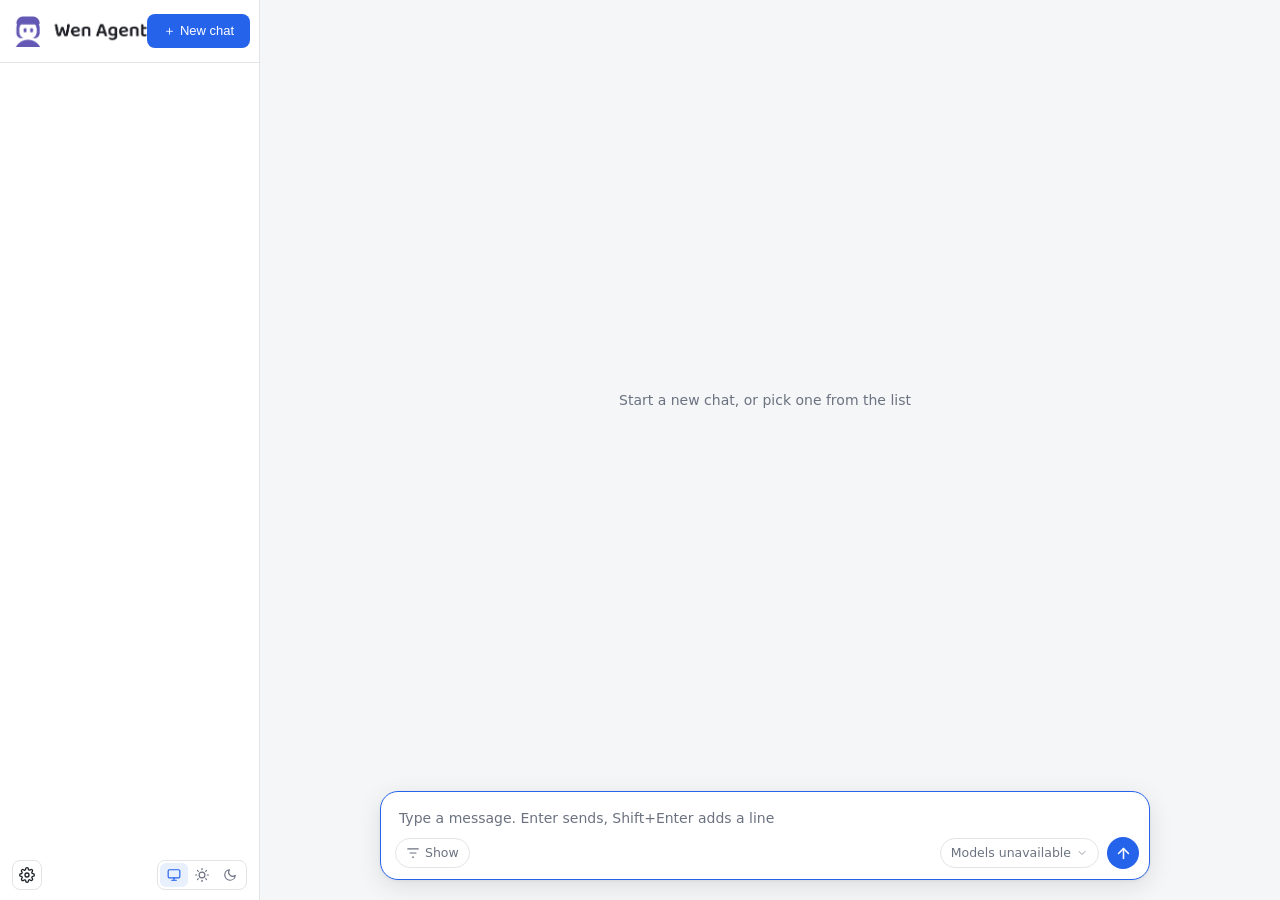
==== commit fd0b6737: "Web UI 支持中英双语，界面外壳全部走字典 新增 internal/server/webui/i18n.js：两种语言各 205 条界面文案（{ zh, en }， 语义化点分键），index.h" ====
--- a/internal/server/webui/index.html
+++ b/internal/server/webui/index.html
@@ -17,6 +17,7 @@
       document.documentElement.dataset.chatWidth = localStorage.getItem("wen-chat-width") || "medium";
     })();
   </script>
+  <script src="i18n.js"></script>
   <link rel="stylesheet" href="style.css">
 </head>
 <body>
@@ -25,26 +26,26 @@
       <div class="sidebar-header">
         <span class="logo" role="img" aria-label="Wen Agent"></span>
         <div class="header-actions">
-          <button id="btn-new" class="btn-primary" title="新建会话">＋ 新会话</button>
+          <button id="btn-new" class="btn-primary" data-i18n="session.new" data-i18n-title="session.newTitle"></button>
         </div>
       </div>
       <ul id="session-list" class="session-list"></ul>
       <div class="sidebar-footer">
         <div class="footer-left">
-          <button id="btn-settings" class="btn-icon btn-square" title="设置">
+          <button id="btn-settings" class="btn-icon btn-square" data-i18n-title="settings.open">
             <svg viewBox="0 0 24 24" fill="none" stroke="currentColor" stroke-width="2" stroke-linecap="round" stroke-linejoin="round"><circle cx="12" cy="12" r="3"/><path d="M19.4 15a1.65 1.65 0 0 0 .33 1.82l.06.06a2 2 0 1 1-2.83 2.83l-.06-.06a1.65 1.65 0 0 0-1.82-.33 1.65 1.65 0 0 0-1 1.51V21a2 2 0 1 1-4 0v-.09A1.65 1.65 0 0 0 9 19.4a1.65 1.65 0 0 0-1.82.33l-.06.06a2 2 0 1 1-2.83-2.83l.06-.06a1.65 1.65 0 0 0 .33-1.82 1.65 1.65 0 0 0-1.51-1H3a2 2 0 1 1 0-4h.09A1.65 1.65 0 0 0 4.6 9a1.65 1.65 0 0 0-.33-1.82l-.06-.06a2 2 0 1 1 2.83-2.83l.06.06a1.65 1.65 0 0 0 1.82.33H9a1.65 1.65 0 0 0 1-1.51V3a2 2 0 1 1 4 0v.09a1.65 1.65 0 0 0 1 1.51 1.65 1.65 0 0 0 1.82-.33l.06-.06a2 2 0 1 1 2.83 2.83l-.06.06a1.65 1.65 0 0 0-.33 1.82V9a1.65 1.65 0 0 0 1.51 1H21a2 2 0 1 1 0 4h-.09a1.65 1.65 0 0 0-1.51 1z"/></svg>
           </button>
           <span id="version-label" class="version-label"></span>
         </div>
-        <div id="theme-seg" class="theme-seg" title="界面风格">
+        <div id="theme-seg" class="theme-seg" data-i18n-title="theme.title">
           <span class="theme-seg-thumb"></span>
-          <button class="theme-seg-btn" data-theme-opt="system" title="跟随系统">
+          <button class="theme-seg-btn" data-theme-opt="system" data-i18n-title="theme.system">
             <svg viewBox="0 0 24 24" fill="none" stroke="currentColor" stroke-width="2" stroke-linecap="round" stroke-linejoin="round"><rect x="2" y="3" width="20" height="14" rx="2" ry="2"/><line x1="8" y1="21" x2="16" y2="21"/><line x1="12" y1="17" x2="12" y2="21"/></svg>
           </button>
-          <button class="theme-seg-btn" data-theme-opt="light" title="浅色">
+          <button class="theme-seg-btn" data-theme-opt="light" data-i18n-title="theme.light">
             <svg viewBox="0 0 24 24" fill="none" stroke="currentColor" stroke-width="2" stroke-linecap="round" stroke-linejoin="round"><circle cx="12" cy="12" r="5"/><line x1="12" y1="1" x2="12" y2="3"/><line x1="12" y1="21" x2="12" y2="23"/><line x1="4.22" y1="4.22" x2="5.64" y2="5.64"/><line x1="18.36" y1="18.36" x2="19.78" y2="19.78"/><line x1="1" y1="12" x2="3" y2="12"/><line x1="21" y1="12" x2="23" y2="12"/><line x1="4.22" y1="19.78" x2="5.64" y2="18.36"/><line x1="18.36" y1="5.64" x2="19.78" y2="4.22"/></svg>
           </button>
-          <button class="theme-seg-btn" data-theme-opt="dark" title="深色">
+          <button class="theme-seg-btn" data-theme-opt="dark" data-i18n-title="theme.dark">
             <svg viewBox="0 0 24 24" fill="none" stroke="currentColor" stroke-width="2" stroke-linecap="round" stroke-linejoin="round"><path d="M21 12.79A9 9 0 1 1 11.21 3 7 7 0 0 0 21 12.79z"/></svg>
           </button>
         </div>
@@ -53,28 +54,28 @@
 
     <main class="chat">
       <div id="messages" class="messages">
-        <div class="empty-hint" id="empty-hint">新建或选择一个会话开始对话</div>
+        <div class="empty-hint" id="empty-hint" data-i18n="chat.empty"></div>
       </div>
       <form id="chat-form" class="composer">
         <div class="composer-box">
           <div id="cmd-menu" class="cmd-menu hidden"></div>
-          <textarea id="input" rows="1" placeholder="输入消息，Enter 发送，Shift+Enter 换行"></textarea>
+          <textarea id="input" rows="1" data-i18n-placeholder="chat.placeholder"></textarea>
           <div class="composer-bar">
             <div class="composer-anchor">
-              <button type="button" id="btn-filter" class="chip" title="选择聊天区显示哪些内容">
+              <button type="button" id="btn-filter" class="chip" data-i18n-title="chat.filterTitle">
                 <svg viewBox="0 0 24 24" fill="none" stroke="currentColor" stroke-width="2" stroke-linecap="round" stroke-linejoin="round"><path d="M3 5h18"/><path d="M7 12h10"/><path d="M11 19h2"/></svg>
-                <span>显示内容</span>
+                <span data-i18n="chat.filterChip"></span>
               </button>
               <div id="filter-menu" class="popup-menu hidden"></div>
             </div>
             <div class="composer-anchor anchor-right">
-              <button type="button" id="btn-model" class="chip" title="切换当前使用的模型">
+              <button type="button" id="btn-model" class="chip" data-i18n-title="chat.modelTitle">
                 <span id="model-label">—</span>
                 <svg class="chip-caret" viewBox="0 0 24 24" fill="none" stroke="currentColor" stroke-width="2" stroke-linecap="round" stroke-linejoin="round"><path d="M6 9l6 6 6-6"/></svg>
               </button>
               <div id="model-menu" class="popup-menu align-right hidden"></div>
             </div>
-            <button type="submit" id="btn-send" class="btn-send" title="发送" aria-label="发送">
+            <button type="submit" id="btn-send" class="btn-send" data-i18n-title="chat.send" data-i18n-aria-label="chat.send">
               <svg class="icon-send" viewBox="0 0 24 24" fill="none" stroke="currentColor" stroke-width="2.2" stroke-linecap="round" stroke-linejoin="round"><path d="M12 19V5"/><path d="M5 12l7-7 7 7"/></svg>
               <svg class="icon-stop" viewBox="0 0 24 24" fill="currentColor" stroke="none"><rect x="7" y="7" width="10" height="10" rx="1.5"/></svg>
             </button>
@@ -86,52 +87,90 @@
 
   <div id="settings-view" class="settings-view hidden">
     <div class="settings-header">
-      <button id="btn-settings-back" class="btn-icon btn-square" title="返回">
+      <button id="btn-settings-back" class="btn-icon btn-square" data-i18n-title="common.back">
         <svg viewBox="0 0 24 24" fill="none" stroke="currentColor" stroke-width="2" stroke-linecap="round" stroke-linejoin="round"><path d="M19 12H5"/><path d="M12 19l-7-7 7-7"/></svg>
       </button>
-      <span class="settings-title">设置</span>
+      <span class="settings-title" data-i18n="settings.title"></span>
     </div>
     <div class="settings-main">
       <nav class="settings-nav" id="settings-nav">
         <button class="settings-nav-item active" data-section="general">
           <svg viewBox="0 0 24 24" fill="none" stroke="currentColor" stroke-width="2" stroke-linecap="round" stroke-linejoin="round"><line x1="4" y1="21" x2="4" y2="14"/><line x1="4" y1="10" x2="4" y2="3"/><line x1="12" y1="21" x2="12" y2="12"/><line x1="12" y1="8" x2="12" y2="3"/><line x1="20" y1="21" x2="20" y2="16"/><line x1="20" y1="12" x2="20" y2="3"/><line x1="1" y1="14" x2="7" y2="14"/><line x1="9" y1="8" x2="15" y2="8"/><line x1="17" y1="16" x2="23" y2="16"/></svg>
-          <span>通用</span>
+          <span data-i18n="settings.nav.general"></span>
         </button>
         <button class="settings-nav-item" data-section="plugins">
           <svg viewBox="0 0 24 24" fill="none" stroke="currentColor" stroke-width="2" stroke-linecap="round" stroke-linejoin="round"><path d="M6 4h3a3 3 0 0 0 6 0h3a2 2 0 0 1 2 2v3a3 3 0 0 0 0 6v3a2 2 0 0 1-2 2h-3a3 3 0 0 1-6 0H6a2 2 0 0 1-2-2v-3a3 3 0 0 1 0-6V6a2 2 0 0 1 2-2z"/></svg>
-          <span>插件</span>
+          <span data-i18n="settings.nav.plugins"></span>
+        </button>
+        <button class="settings-nav-item" data-section="access">
+          <svg viewBox="0 0 24 24" fill="none" stroke="currentColor" stroke-width="2" stroke-linecap="round" stroke-linejoin="round"><rect x="3" y="11" width="18" height="11" rx="2"/><path d="M7 11V7a5 5 0 0 1 10 0v4"/></svg>
+          <span data-i18n="settings.nav.access"></span>
         </button>
         <button class="settings-nav-item" data-section="models">
           <svg viewBox="0 0 24 24" fill="none" stroke="currentColor" stroke-width="2" stroke-linecap="round" stroke-linejoin="round"><rect x="4" y="4" width="16" height="16" rx="2"/><rect x="9" y="9" width="6" height="6"/><line x1="9" y1="1" x2="9" y2="4"/><line x1="15" y1="1" x2="15" y2="4"/><line x1="9" y1="20" x2="9" y2="23"/><line x1="15" y1="20" x2="15" y2="23"/><line x1="20" y1="9" x2="23" y2="9"/><line x1="20" y1="14" x2="23" y2="14"/><line x1="1" y1="9" x2="4" y2="9"/><line x1="1" y1="14" x2="4" y2="14"/></svg>
-          <span>模型</span>
+          <span data-i18n="settings.nav.models"></span>
         </button>
       </nav>
       <div class="settings-content">
         <section class="settings-section" id="section-general">
-          <h3>通用</h3>
-          <p class="settings-desc">界面外观设定，只影响本机的浏览器显示，不写入服务端配置。</p>
+          <h3 data-i18n="settings.general.title"></h3>
+          <p class="settings-desc" data-i18n="settings.general.desc"></p>
           <div class="field">
-            <span class="field-label">聊天栏宽度</span>
+            <span class="field-label" data-i18n="settings.language.label"></span>
+            <span class="field-desc" data-i18n="settings.language.desc"></span>
+            <div class="seg-group" id="lang-seg">
+              <button type="button" class="seg-btn" data-lang="auto" data-i18n="settings.language.auto"></button>
+              <button type="button" class="seg-btn" data-lang="zh" data-i18n="settings.language.zh"></button>
+              <button type="button" class="seg-btn" data-lang="en" data-i18n="settings.language.en"></button>
+            </div>
+          </div>
+          <div class="field">
+            <span class="field-label" data-i18n="settings.chatWidth.label"></span>
             <span class="field-desc" id="chat-width-desc"></span>
             <div class="seg-group" id="chat-width-seg">
-              <button type="button" class="seg-btn" data-width="narrow">窄</button>
-              <button type="button" class="seg-btn" data-width="medium">中</button>
-              <button type="button" class="seg-btn" data-width="wide">宽</button>
+              <button type="button" class="seg-btn" data-width="narrow" data-i18n="settings.chatWidth.narrow"></button>
+              <button type="button" class="seg-btn" data-width="medium" data-i18n="settings.chatWidth.medium"></button>
+              <button type="button" class="seg-btn" data-width="wide" data-i18n="settings.chatWidth.wide"></button>
             </div>
           </div>
         </section>
         <section class="settings-section hidden" id="section-plugins">
-          <h3>插件</h3>
-          <p class="settings-desc">开关立即生效并持久化，作用于下一次对话请求。</p>
+          <h3 data-i18n="settings.plugins.title"></h3>
+          <p class="settings-desc" data-i18n="settings.plugins.desc"></p>
           <div id="settings-plugins"></div>
         </section>
+        <section class="settings-section hidden" id="section-access">
+          <h3 data-i18n="settings.access.title"></h3>
+          <p class="settings-desc" data-i18n="settings.access.desc"></p>
+          <div id="access-state" class="access-state"></div>
+          <form id="access-form" class="access-form">
+            <div class="field" id="access-current-field">
+              <label class="field-label" for="access-current" data-i18n="access.current"></label>
+              <input id="access-current" type="password" autocomplete="current-password">
+            </div>
+            <div class="field">
+              <label class="field-label" for="access-new" data-i18n="access.new"></label>
+              <span class="field-desc" data-i18n="access.newDesc"></span>
+              <input id="access-new" type="password" autocomplete="new-password">
+            </div>
+            <div class="field">
+              <label class="field-label" for="access-confirm" data-i18n="access.confirm"></label>
+              <input id="access-confirm" type="password" autocomplete="new-password">
+            </div>
+            <div id="access-error" class="modal-error hidden"></div>
+            <div class="access-actions">
+              <button id="btn-access-save" class="btn-primary" type="submit" data-i18n="common.save"></button>
+              <button id="btn-access-logout" class="btn-ghost" type="button" data-i18n="access.logout"></button>
+            </div>
+          </form>
+        </section>
         <section class="settings-section hidden" id="section-models">
-          <h3>模型</h3>
-          <p class="settings-desc">改动写入 &lt;配置目录&gt;/models.json，保存后下一次对话请求即生效。</p>
+          <h3 data-i18n="settings.models.title"></h3>
+          <p class="settings-desc" data-i18n="settings.models.desc"></p>
           <div id="models-error" class="modal-error hidden"></div>
           <div class="models-toolbar">
             <span id="models-current" class="models-current"></span>
-            <button id="btn-add-provider" class="btn-primary" type="button">＋ 新增提供商</button>
+            <button id="btn-add-provider" class="btn-primary" type="button" data-i18n="models.addProvider"></button>
           </div>
           <div id="settings-models" class="provider-list"></div>
         </section>
@@ -142,18 +181,18 @@
   <div id="plugin-config-modal" class="modal-overlay hidden">
     <div class="modal" role="dialog" aria-modal="true" aria-labelledby="plugin-config-title">
       <div class="modal-head">
-        <span class="modal-title" id="plugin-config-title">插件配置</span>
-        <button id="btn-config-close" class="btn-icon btn-square" type="button" title="关闭">
+        <span class="modal-title" id="plugin-config-title" data-i18n="plugins.configModalTitle"></span>
+        <button id="btn-config-close" class="btn-icon btn-square" type="button" data-i18n-title="common.close">
           <svg viewBox="0 0 24 24" fill="none" stroke="currentColor" stroke-width="2" stroke-linecap="round" stroke-linejoin="round"><line x1="18" y1="6" x2="6" y2="18"/><line x1="6" y1="6" x2="18" y2="18"/></svg>
         </button>
       </div>
       <form id="plugin-config-form" class="modal-body"></form>
       <div id="plugin-config-error" class="modal-error hidden"></div>
       <div class="modal-foot">
-        <button id="btn-config-reset" class="btn-ghost" type="button">恢复默认</button>
-        <span class="modal-foot-gap"></span>
-        <button id="btn-config-cancel" class="btn-ghost" type="button">取消</button>
-        <button id="btn-config-save" class="btn-primary" type="button">保存</button>
+        <button id="btn-config-reset" class="btn-ghost" type="button" data-i18n="common.resetDefaults"></button>
+        <span class="modal-foot-gap"></span>
+        <button id="btn-config-cancel" class="btn-ghost" type="button" data-i18n="common.cancel"></button>
+        <button id="btn-config-save" class="btn-primary" type="button" data-i18n="common.save"></button>
       </div>
     </div>
   </div>
@@ -161,8 +200,8 @@
   <div id="plugin-action-modal" class="modal-overlay hidden">
     <div class="modal" role="dialog" aria-modal="true" aria-labelledby="plugin-action-title">
       <div class="modal-head">
-        <span class="modal-title" id="plugin-action-title">插件操作</span>
-        <button id="btn-action-close" class="btn-icon btn-square" type="button" title="关闭">
+        <span class="modal-title" id="plugin-action-title" data-i18n="plugins.actionModalTitle"></span>
+        <button id="btn-action-close" class="btn-icon btn-square" type="button" data-i18n-title="common.close">
           <svg viewBox="0 0 24 24" fill="none" stroke="currentColor" stroke-width="2" stroke-linecap="round" stroke-linejoin="round"><line x1="18" y1="6" x2="6" y2="18"/><line x1="6" y1="6" x2="18" y2="18"/></svg>
         </button>
       </div>
@@ -172,7 +211,7 @@
       </div>
       <div class="modal-foot">
         <span class="modal-foot-gap"></span>
-        <button id="btn-action-dismiss" class="btn-ghost" type="button">关闭</button>
+        <button id="btn-action-dismiss" class="btn-ghost" type="button" data-i18n="common.close"></button>
       </div>
     </div>
   </div>
@@ -180,18 +219,18 @@
   <div id="provider-modal" class="modal-overlay hidden">
     <div class="modal" role="dialog" aria-modal="true" aria-labelledby="provider-modal-title">
       <div class="modal-head">
-        <span class="modal-title" id="provider-modal-title">提供商</span>
-        <button id="btn-provider-close" class="btn-icon btn-square" type="button" title="关闭">
+        <span class="modal-title" id="provider-modal-title" data-i18n="provider.modalTitle"></span>
+        <button id="btn-provider-close" class="btn-icon btn-square" type="button" data-i18n-title="common.close">
           <svg viewBox="0 0 24 24" fill="none" stroke="currentColor" stroke-width="2" stroke-linecap="round" stroke-linejoin="round"><line x1="18" y1="6" x2="6" y2="18"/><line x1="6" y1="6" x2="18" y2="18"/></svg>
         </button>
       </div>
       <form id="provider-form" class="modal-body"></form>
       <div id="provider-error" class="modal-error hidden"></div>
       <div class="modal-foot">
-        <button id="btn-provider-test" class="btn-ghost" type="button">测试连接</button>
-        <span class="modal-foot-gap"></span>
-        <button id="btn-provider-cancel" class="btn-ghost" type="button">取消</button>
-        <button id="btn-provider-save" class="btn-primary" type="button">保存</button>
+        <button id="btn-provider-test" class="btn-ghost" type="button" data-i18n="provider.test"></button>
+        <span class="modal-foot-gap"></span>
+        <button id="btn-provider-cancel" class="btn-ghost" type="button" data-i18n="common.cancel"></button>
+        <button id="btn-provider-save" class="btn-primary" type="button" data-i18n="common.save"></button>
       </div>
     </div>
   </div>
@@ -199,8 +238,8 @@
   <div id="model-modal" class="modal-overlay hidden">
     <div class="modal" role="dialog" aria-modal="true" aria-labelledby="model-modal-title">
       <div class="modal-head">
-        <span class="modal-title" id="model-modal-title">模型</span>
-        <button id="btn-model-close" class="btn-icon btn-square" type="button" title="关闭">
+        <span class="modal-title" id="model-modal-title" data-i18n="model.modalTitle"></span>
+        <button id="btn-model-close" class="btn-icon btn-square" type="button" data-i18n-title="common.close">
           <svg viewBox="0 0 24 24" fill="none" stroke="currentColor" stroke-width="2" stroke-linecap="round" stroke-linejoin="round"><line x1="18" y1="6" x2="6" y2="18"/><line x1="6" y1="6" x2="18" y2="18"/></svg>
         </button>
       </div>
@@ -208,8 +247,8 @@
       <div id="model-error" class="modal-error hidden"></div>
       <div class="modal-foot">
         <span class="modal-foot-gap"></span>
-        <button id="btn-model-cancel" class="btn-ghost" type="button">取消</button>
-        <button id="btn-model-save" class="btn-primary" type="button">保存</button>
+        <button id="btn-model-cancel" class="btn-ghost" type="button" data-i18n="common.cancel"></button>
+        <button id="btn-model-save" class="btn-primary" type="button" data-i18n="common.save"></button>
       </div>
     </div>
   </div>
--- a/internal/server/webui/style.css
+++ b/internal/server/webui/style.css
@@ -81,12 +81,12 @@
 *::-webkit-scrollbar-corner { background-color: transparent; }
 
 /* 代码块两个主题下都是深色底，跟随主题的深色滑块在浅色主题里会看不见 */
-.bubble.md pre::-webkit-scrollbar-thumb { background-color: rgba(255, 255, 255, 0.22); }
-.bubble.md pre::-webkit-scrollbar-thumb:hover { background-color: rgba(255, 255, 255, 0.38); }
+.md-body pre::-webkit-scrollbar-thumb { background-color: rgba(255, 255, 255, 0.22); }
+.md-body pre::-webkit-scrollbar-thumb:hover { background-color: rgba(255, 255, 255, 0.38); }
 
 @supports not selector(::-webkit-scrollbar) {
   * { scrollbar-width: thin; scrollbar-color: var(--scrollbar-thumb) transparent; }
-  .bubble.md pre { scrollbar-color: rgba(255, 255, 255, 0.22) transparent; }
+  .md-body pre { scrollbar-color: rgba(255, 255, 255, 0.22) transparent; }
 }
 
 .app { display: flex; height: 100vh; }
@@ -156,12 +156,18 @@
   justify-content: space-between;
 }
 
-/* 底栏左侧：设置齿轮 + 版本号；主题滑块单独靠右 */
-.footer-left { display: flex; align-items: center; gap: 8px; }
+/* 底栏左侧：设置齿轮 + 版本号；主题滑块单独靠右。
+   min-width: 0 允许这个 flex 子项收缩到内容宽度以下——开发版的版本号
+   （如 v0.4.1-3-g29a95a4）可能超出可用宽度，没有它文本会在连字符处折行。 */
+.footer-left { display: flex; align-items: center; gap: 8px; min-width: 0; }
 .version-label {
   font-size: 11.5px;
   color: var(--text-dim);
   user-select: none;
+  /* 放不下时单行省略，完整版本号在 title 提示里（app.js 已设置） */
+  white-space: nowrap;
+  overflow: hidden;
+  text-overflow: ellipsis;
 }
 
 /* 三段式主题滑块：跟随系统 / 浅色 / 深色 */
@@ -284,23 +290,23 @@
 .msg.assistant .bubble { background: var(--panel); border: 1px solid var(--border); border-bottom-left-radius: 4px; }
 
 /* ---------- Markdown 内容（助手气泡） ---------- */
-.bubble.md { white-space: normal; }
-
-.bubble.md > *:first-child { margin-top: 0; }
-.bubble.md > *:last-child { margin-bottom: 0; }
-
-.bubble.md p { margin: 0 0 8px; }
-
-.bubble.md h1, .bubble.md h2, .bubble.md h3, .bubble.md h4 {
+.md-body { white-space: normal; }
+
+.md-body > *:first-child { margin-top: 0; }
+.md-body > *:last-child { margin-bottom: 0; }
+
+.md-body p { margin: 0 0 8px; }
+
+.md-body h1, .md-body h2, .md-body h3, .md-body h4 {
   margin: 14px 0 6px;
   line-height: 1.4;
 }
-.bubble.md h1 { font-size: 18px; }
-.bubble.md h2 { font-size: 16px; }
-.bubble.md h3 { font-size: 15px; }
-.bubble.md h4 { font-size: 14px; }
-
-.bubble.md code {
+.md-body h1 { font-size: 18px; }
+.md-body h2 { font-size: 16px; }
+.md-body h3 { font-size: 15px; }
+.md-body h4 { font-size: 14px; }
+
+.md-body code {
   font-family: Consolas, "Courier New", monospace;
   font-size: 12.5px;
   background: var(--code-bg);
@@ -308,7 +314,7 @@
   border-radius: 4px;
 }
 
-.bubble.md pre {
+.md-body pre {
   background: var(--pre-bg);
   color: var(--pre-text);
   padding: 10px 14px;
@@ -317,24 +323,24 @@
   margin: 8px 0;
   line-height: 1.55;
 }
-.bubble.md pre code {
+.md-body pre code {
   background: none;
   padding: 0;
   color: inherit;
 }
 
-.bubble.md ul, .bubble.md ol { margin: 4px 0 8px; padding-left: 22px; }
-.bubble.md li { margin: 2px 0; }
-.bubble.md li > p { margin: 0; }
-
-.bubble.md blockquote {
+.md-body ul, .md-body ol { margin: 4px 0 8px; padding-left: 22px; }
+.md-body li { margin: 2px 0; }
+.md-body li > p { margin: 0; }
+
+.md-body blockquote {
   border-left: 3px solid var(--border);
   padding: 2px 0 2px 10px;
   margin: 8px 0;
   color: var(--text-dim);
 }
 
-.bubble.md table {
+.md-body table {
   border-collapse: collapse;
   margin: 8px 0;
   display: block;
@@ -342,16 +348,16 @@
   overflow-x: auto;
   font-size: 13px;
 }
-.bubble.md th, .bubble.md td {
+.md-body th, .md-body td {
   border: 1px solid var(--border);
   padding: 5px 10px;
   text-align: left;
 }
-.bubble.md th { background: var(--tool-bg); }
-
-.bubble.md a { color: var(--accent); }
-.bubble.md hr { border: none; border-top: 1px solid var(--border); margin: 12px 0; }
-.bubble.md img { max-width: 100%; border-radius: 6px; }
+.md-body th { background: var(--tool-bg); }
+
+.md-body a { color: var(--accent); }
+.md-body hr { border: none; border-top: 1px solid var(--border); margin: 12px 0; }
+.md-body img { max-width: 100%; border-radius: 6px; }
 
 .msg.assistant .bubble.streaming::after {
   content: "▍";
@@ -465,6 +471,14 @@
   color: var(--text-dim);
   white-space: pre-wrap;
   line-height: 1.8;
+}
+
+/* 会话注记：后台工作（记忆提炼等）留下的一行说明。模型看不到它，所以视觉上
+   也要与对话内容分开——左侧一道细线，够区分但不抢戏。 */
+.sys-block[data-kind="notice"] {
+  border-left: 3px solid var(--accent);
+  background: var(--active-bg);
+  color: var(--text);
 }
 
 .msg-error {
@@ -857,12 +871,35 @@
   border-top: 1px solid var(--border);
 }
 .plugin-config-action .btn-ghost { align-self: flex-start; }
-
-/* 插件操作弹窗：图片（如二维码）居中，说明文字在下 */
+/* 说明里可能带目录路径：换行要保留，长路径要能断开而不是把弹窗撑宽 */
+.plugin-config-action .field-desc { white-space: pre-line; overflow-wrap: anywhere; }
+
+/* 插件操作弹窗：图片（如二维码）居中，说明文字在下。
+   单独压一个高度上限：这个弹窗的正文可长可短（一行结论、一份技能清单、
+   一整段更新说明），只靠 .modal 的 max-height: 100% 的话，长正文会把弹窗撑到
+   贴着屏幕上下边——能滚，但整屏都被它占住。压到七成屏高，超出的部分在
+   .modal-body 里滚动。 */
+#plugin-action-modal .modal { max-height: min(100%, 70vh); }
 .plugin-action-body { align-items: center; text-align: center; }
 .plugin-action-image { max-width: 260px; max-height: 260px; border-radius: 8px; background: #fff; padding: 8px; }
+/* 没有图片的操作（纯文本结果）：这里必须真的把 img 藏掉。样式表里没有全局的
+   .hidden 规则，光加类不生效——留下的是一个没有 src 的 img，浏览器给它画一个
+   16×16 的占位方块，看起来就是文字上方莫名多了个小点 */
+.plugin-action-image.hidden { display: none; }
+.plugin-config-action .field-desc.hidden { display: none; }
 .plugin-action-message { font-size: 13px; color: var(--text); white-space: pre-wrap; }
+/* 按 markdown 渲染的正文（如更新说明）：排版交给与聊天区同一套 .md-body 规则，
+   pre-wrap 要让位——段落与换行已经由 <p> / <br> 表达，再叠一层保留空白，
+   段间的空行会翻倍。这条得写在这里而不是靠 .md-body 自己那句 white-space: normal：
+   两者特指度相同，而 .plugin-action-message 在后面，会赢。 */
+.plugin-action-message.md-body { white-space: normal; text-align: left; }
 .plugin-action-message.action-error { color: var(--danger, #d33); }
+/* 没有图片时结果是纯文本（如技能清单）：居中的多行列表读起来是乱的，改左对齐 */
+.plugin-action-image.hidden + .plugin-action-message {
+  align-self: stretch;
+  text-align: left;
+  overflow-wrap: anywhere;
+}
 
 /* 卡片右上角的配置齿轮（仅有可配置项的插件显示） */
 .btn-gear {
@@ -1174,3 +1211,34 @@
 }
 .number-step:hover { background: var(--bg); color: var(--text); }
 .number-step svg { width: 11px; height: 11px; }
+
+/* ---------- 访问控制 ---------- */
+
+.access-state {
+  padding: 10px 12px;
+  margin-bottom: 18px;
+  border-radius: 8px;
+  font-size: 12.5px;
+  line-height: 1.6;
+  border: 1px solid var(--border);
+  background: var(--bg);
+  color: var(--text-dim);
+}
+.access-state.ok { border-color: var(--ok); color: var(--ok); background: var(--ok-bg); }
+.access-state.warn { border-color: var(--danger); color: var(--danger); background: var(--danger-bg); }
+
+.access-form { max-width: 380px; }
+.access-form input[type="password"] {
+  width: 100%;
+  padding: 7px 10px;
+  font-size: 13px;
+  background: var(--bg);
+  color: var(--text);
+  border: 1px solid var(--border);
+  border-radius: 7px;
+  outline: none;
+}
+.access-form input[type="password"]:focus { border-color: var(--accent); }
+.access-form input[type="password"]:disabled { opacity: .55; }
+
+.access-actions { display: flex; gap: 8px; margin-top: 18px; }
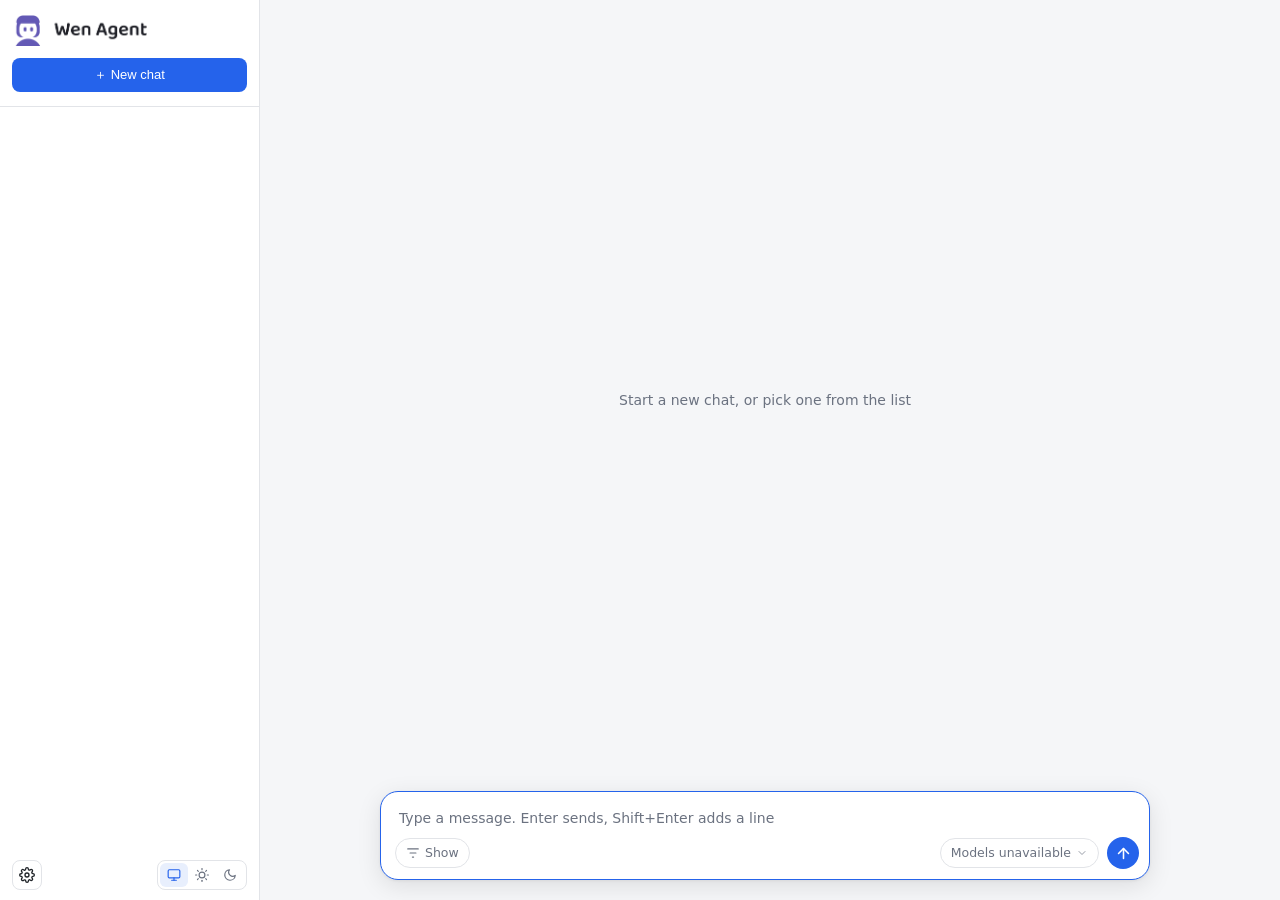
==== commit 42557699: "插件元数据支持多语言，wen config 可切换界面语言 第二步：设置页里那批从服务端来的中文——插件名称与说明、每个配置项的标签与 说明、单选的候选值、六个功能分组名——现在会跟着界面语言走，英文" ====
--- a/internal/server/webui/index.html
+++ b/internal/server/webui/index.html
@@ -181,7 +181,7 @@
   <div id="plugin-config-modal" class="modal-overlay hidden">
     <div class="modal" role="dialog" aria-modal="true" aria-labelledby="plugin-config-title">
       <div class="modal-head">
-        <span class="modal-title" id="plugin-config-title" data-i18n="plugins.configModalTitle"></span>
+        <span class="modal-title" id="plugin-config-title" data-i18n="settings.plugins.configModalTitle"></span>
         <button id="btn-config-close" class="btn-icon btn-square" type="button" data-i18n-title="common.close">
           <svg viewBox="0 0 24 24" fill="none" stroke="currentColor" stroke-width="2" stroke-linecap="round" stroke-linejoin="round"><line x1="18" y1="6" x2="6" y2="18"/><line x1="6" y1="6" x2="18" y2="18"/></svg>
         </button>
@@ -200,7 +200,7 @@
   <div id="plugin-action-modal" class="modal-overlay hidden">
     <div class="modal" role="dialog" aria-modal="true" aria-labelledby="plugin-action-title">
       <div class="modal-head">
-        <span class="modal-title" id="plugin-action-title" data-i18n="plugins.actionModalTitle"></span>
+        <span class="modal-title" id="plugin-action-title" data-i18n="settings.plugins.actionModalTitle"></span>
         <button id="btn-action-close" class="btn-icon btn-square" type="button" data-i18n-title="common.close">
           <svg viewBox="0 0 24 24" fill="none" stroke="currentColor" stroke-width="2" stroke-linecap="round" stroke-linejoin="round"><line x1="18" y1="6" x2="6" y2="18"/><line x1="6" y1="6" x2="18" y2="18"/></svg>
         </button>
--- a/internal/server/webui/style.css
+++ b/internal/server/webui/style.css
@@ -101,11 +101,17 @@
   flex-direction: column;
 }
 
+/* Logo 与新建按钮上下两行，不并排。并排时两者的总宽由界面语言决定：侧栏 260px
+   减去内边距只剩 236px，Logo 占掉 135px，「＋ 新会话」正好塞下，「＋ New chat」
+   差 4px，日语的「＋ 新規チャット」差 22px——每加一种语言就得回来调一次 Logo 的
+   像素，而调到装得下最长的那种语言，中文界面下就白白小了一圈。整宽一行与文案
+   长度无关，一次了结，顺带把点击目标从一个小按钮扩成整条。 */
 .sidebar-header {
   padding: 14px 12px;
   display: flex;
-  align-items: center;
-  justify-content: space-between;
+  flex-direction: column;
+  align-items: stretch;
+  gap: 12px;
   border-bottom: 1px solid var(--border);
 }
 
@@ -113,13 +119,15 @@
    主题用到的那一张；换成两个 <img> 靠 display 隐藏的话，两张都会被下载，
    读屏也会把同一个名字念两遍。宽度由原图比例算出，不写死数值。 */
 .logo {
-  height: 32px; /* 与「＋ 新会话」按钮的高度相称；再大就与它挤在一起了 */
+  align-self: flex-start; /* 不跟着列拉满，宽度仍由下面的比例算出 */
+  height: 32px;
   aspect-ratio: 558 / 132;
   background: url("assets/logo-lockup-light.png") left center / contain no-repeat;
 }
 [data-theme="dark"] .logo { background-image: url("assets/logo-lockup-dark.png"); }
 
 .header-actions { display: flex; align-items: center; gap: 6px; }
+.header-actions .btn-primary { flex: 1; } /* 整宽：按钮宽度与文案长度脱钩 */
 
 .btn-icon {
   border: 1px solid var(--border);
